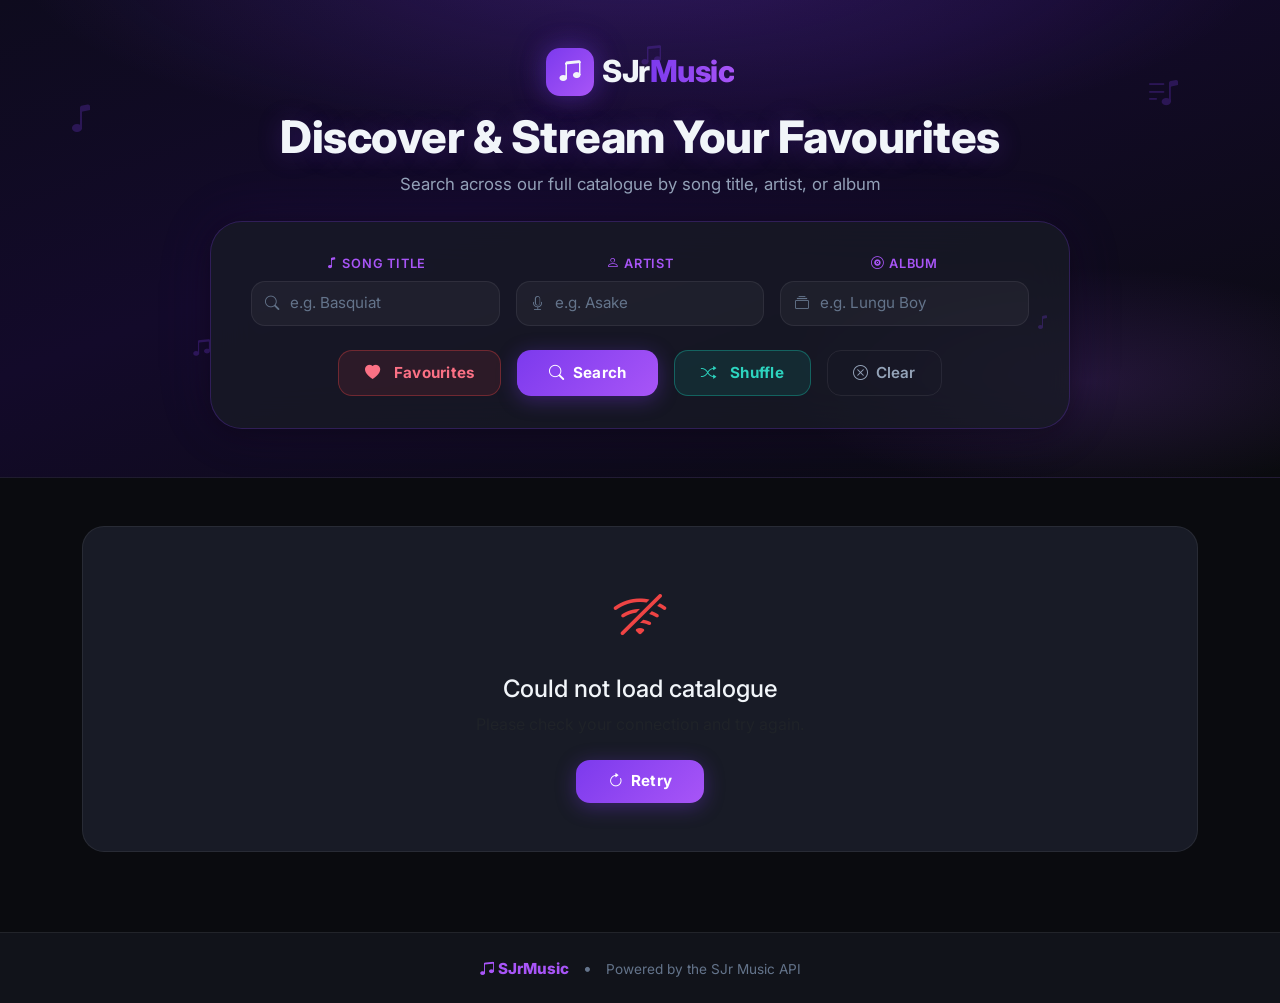
==== index.html @ d068c07f "added song shuffle feature" ====
<!DOCTYPE html>
<html lang="en">

<head>
  <meta charset="UTF-8" />
  <meta name="viewport" content="width=device-width, initial-scale=1.0" />
  <title>SJr Music – Discover &amp; Stream</title>
  <meta name="description"
    content="Search and stream thousands of songs by title, artist or album. Powered by the SJr Music API." />

  <!-- Google Fonts -->
  <link rel="preconnect" href="https://fonts.googleapis.com" />
  <link rel="preconnect" href="https://fonts.gstatic.com" crossorigin />
  <link href="https://fonts.googleapis.com/css2?family=Inter:wght@300;400;500;600;700;800;900&display=swap"
    rel="stylesheet" />

  <!-- Bootstrap 5 -->
  <link href="https://cdn.jsdelivr.net/npm/bootstrap@5.3.3/dist/css/bootstrap.min.css" rel="stylesheet" />

  <!-- Bootstrap Icons -->
  <link href="https://cdn.jsdelivr.net/npm/bootstrap-icons@1.11.3/font/bootstrap-icons.min.css" rel="stylesheet" />

  <!-- Custom CSS -->
  <link rel="stylesheet" href="style.css" />
</head>

<body>

  <!-- ───────────── HERO / HEADER ───────────── -->
  <header class="site-header">
    <div class="header-bg-blur"></div>
    <div class="container position-relative">
      <div class="text-center py-5">
        <div class="logo-wrap mb-3">
          <span class="logo-icon"><i class="bi bi-music-note-beamed"></i></span>
          <span class="logo-text">SJr<span class="logo-accent">Music</span></span>
        </div>
        <h1 class="hero-title">Discover &amp; Stream Your Favourites</h1>
        <p class="hero-sub">Search across our full catalogue by song title, artist, or album</p>

        <!-- Search Bar -->
        <div class="search-card mx-auto mt-4" id="search-section">
          <div class="row g-3 align-items-end">
            <div class="col-12 col-md-4">
              <label for="searchTitle" class="search-label">
                <i class="bi bi-music-note me-1"></i>Song Title
              </label>
              <div class="input-wrap">
                <i class="bi bi-search input-icon"></i>
                <input type="text" id="searchTitle" class="form-control search-input" placeholder="e.g. Basquiat"
                  autocomplete="off" />
              </div>
            </div>
            <div class="col-12 col-md-4">
              <label for="searchArtist" class="search-label">
                <i class="bi bi-person me-1"></i>Artist
              </label>
              <div class="input-wrap">
                <i class="bi bi-mic input-icon"></i>
                <input type="text" id="searchArtist" class="form-control search-input" placeholder="e.g. Asake"
                  autocomplete="off" />
              </div>
            </div>
            <div class="col-12 col-md-4">
              <label for="searchAlbum" class="search-label">
                <i class="bi bi-vinyl me-1"></i>Album
              </label>
              <div class="input-wrap">
                <i class="bi bi-collection input-icon"></i>
                <input type="text" id="searchAlbum" class="form-control search-input" placeholder="e.g. Lungu Boy"
                  autocomplete="off" />
              </div>
            </div>
          </div>

          <div class="d-flex gap-3 mt-4 justify-content-center flex-wrap">
            <button id="favouritesBtn" class="btn btn-favourites">
              <i class="bi bi-heart-fill me-2"></i>Favourites
              <span id="favCount" class="fav-count-badge d-none">0</span>
            </button>
            <button id="searchBtn" class="btn btn-search">
              <i class="bi bi-search me-2"></i>Search
            </button>
            <button id="shuffleBtn" class="btn btn-shuffle">
              <i class="bi bi-shuffle me-2"></i>Shuffle
            </button>
            <button id="clearBtn" class="btn btn-clear">
              <i class="bi bi-x-circle me-2"></i>Clear
            </button>
          </div>
        </div>
      </div>
    </div>

    <!-- Animated floating notes -->
    <div class="floating-notes" aria-hidden="true">
      <span class="note n1"><i class="bi bi-music-note"></i></span>
      <span class="note n2"><i class="bi bi-music-note-beamed"></i></span>
      <span class="note n3"><i class="bi bi-music-note-list"></i></span>
      <span class="note n4"><i class="bi bi-music-note"></i></span>
      <span class="note n5"><i class="bi bi-music-note-beamed"></i></span>
    </div>
  </header>

  <!-- ───────────── MAIN CONTENT ───────────── -->
  <main class="container py-5">

    <!-- Status bar -->
    <div id="statusBar" class="status-bar d-none mb-4">
      <span id="statusText"></span>
      <span id="resultCount" class="badge-count ms-2"></span>
    </div>

    <!-- Loading spinner -->
    <div id="loadingState" class="text-center py-5 d-none">
      <div class="spinner-ring">
        <div></div>
        <div></div>
        <div></div>
        <div></div>
      </div>
      <p class="mt-3 loading-text">Fetching music catalogue…</p>
    </div>

    <!-- Error state -->
    <div id="errorState" class="error-card text-center py-5 d-none">
      <i class="bi bi-wifi-off error-icon"></i>
      <h4 class="mt-3">Could not load catalogue</h4>
      <p class="text-muted">Please check your connection and try again.</p>
      <button id="retryBtn" class="btn btn-search mt-2">
        <i class="bi bi-arrow-clockwise me-2"></i>Retry
      </button>
    </div>

    <!-- ───────────── RECENTLY RELEASED SECTION ───────────── -->
    <section id="recentSection" class="recent-section d-none mb-5">

      <!-- Always-visible header (click anywhere to toggle) -->
      <div class="recent-section-header" id="recentToggleBtn" role="button" tabindex="0" aria-expanded="true"
        aria-controls="recentBody" title="Toggle Recently Released">

        <div class="recent-title-group">
          <span class="recent-badge"><i class="bi bi-lightning-charge-fill"></i></span>
          <div>
            <h2 class="recent-heading">Recently Released</h2>
            <p class="recent-sub">The latest 20 additions to the catalogue</p>
          </div>
        </div>

        <!-- Right side: collapsed teaser + filter + chevron -->
        <div class="recent-header-right">
          <!-- Teaser shown only when collapsed -->
          <span id="recentTeaser" class="recent-teaser d-none" aria-hidden="true"></span>

          <!-- Filter input (hidden when collapsed) -->
          <div class="recent-filter-wrap" id="recentFilterWrap">
            <i class="bi bi-search recent-filter-icon"></i>
            <input type="text" id="recentFilterInput" class="recent-filter-input"
              placeholder="Filter by title, artist, album…" autocomplete="off" aria-label="Filter recent songs" />
            <button id="recentFilterClear" class="recent-filter-clear d-none" title="Clear filter"
              aria-label="Clear recent filter">
              <i class="bi bi-x"></i>
            </button>
          </div>

          <!-- Chevron toggle -->
          <button class="recent-chevron" aria-hidden="true" tabindex="-1">
            <i class="bi bi-chevron-up" id="recentChevronIcon"></i>
          </button>
        </div>
      </div>

      <!-- Collapsible body -->
      <div id="recentBody" class="recent-body">
        <!-- Result count badge -->
        <div id="recentCountBar" class="recent-count-bar"></div>

        <!-- Empty recent filter state -->
        <div id="recentEmptyState" class="recent-empty d-none">
          <i class="bi bi-search"></i>
          <span>No recent songs match your filter.</span>
        </div>

        <!-- Recent songs grid -->
        <div id="recentGrid" class="results-grid"></div>
      </div>

    </section>

    <!-- Empty state (for main search) -->
    <div id="emptyState" class="empty-card text-center py-5 d-none">
      <i class="bi bi-vinyl empty-icon"></i>
      <h4 class="mt-3">No songs found</h4>
      <p class="text-muted">Try different keywords or clear the filters.</p>
    </div>

    <!-- Active tag filter bar (shown when category/genre/released chips are active) -->
    <div id="activeTagBar" class="active-tag-bar d-none mb-3"></div>

    <!-- Results grid (cards) -->
    <div id="resultsWrapper" class="d-none">
      <div id="resultsGrid" class="results-grid"></div>
    </div>

  </main>

  <!-- ───────────── FOOTER ───────────── -->
  <footer class="site-footer-bar">
    <div class="container text-center">
      <span class="footer-logo"><i class="bi bi-music-note-beamed me-1"></i>SJrMusic</span>
      <span class="footer-sep">•</span>
      <span class="footer-text">Powered by the SJr Music API</span>
    </div>
  </footer>

  <!-- Bootstrap JS -->
  <script src="https://cdn.jsdelivr.net/npm/bootstrap@5.3.3/dist/js/bootstrap.bundle.min.js"></script>

  <!-- App Script -->
  <script src="app.js"></script>
</body>

</html>
---- style.css ----
/* =====================================================
   SJr Music – style.css
   Dark premium music player aesthetic
   ===================================================== */

/* ── Google Font already loaded via <link> ── */
*,
*::before,
*::after {
  box-sizing: border-box;
}

:root {
  --bg-base: #0a0b0f;
  --bg-surface: #11131a;
  --bg-card: #181b26;
  --bg-card-h: #1e2235;
  --accent: #7c3aed;
  --accent-2: #a855f7;
  --accent-glow: rgba(124, 58, 237, .35);
  --gold: #f59e0b;
  --text-1: #f1f5f9;
  --text-2: #94a3b8;
  --text-3: #64748b;
  --border: rgba(255, 255, 255, .07);
  --border-focus: rgba(124, 58, 237, .6);
  --radius-sm: 8px;
  --radius-md: 14px;
  --radius-lg: 22px;
  --radius-xl: 32px;
  --font: 'Inter', system-ui, sans-serif;
  --shadow-glow: 0 0 40px rgba(124, 58, 237, .18);
  --shadow-card: 0 4px 32px rgba(0, 0, 0, .45);
  --transition: all .25s cubic-bezier(.4, 0, .2, 1);
}

/* ── Base ─────────────────────────────────── */
html {
  scroll-behavior: smooth;
  overflow-x: hidden;
}

body {
  font-family: var(--font);
  background: var(--bg-base);
  color: var(--text-1);
  min-height: 100vh;
  overflow-x: hidden;
}

/* ── HEADER ───────────────────────────────── */
.site-header {
  position: relative;
  background: linear-gradient(160deg, #0e0b1e 0%, #130a2a 40%, #0a0b0f 100%);
  overflow: hidden;
  border-bottom: 1px solid var(--border);
}

.header-bg-blur {
  position: absolute;
  inset: 0;
  background:
    radial-gradient(ellipse 70% 60% at 50% -10%, rgba(124, 58, 237, .28) 0%, transparent 70%),
    radial-gradient(ellipse 40% 40% at 85% 80%, rgba(168, 85, 247, .15) 0%, transparent 60%);
  pointer-events: none;
}

/* ── Logo ───────────────────────────────── */
.logo-wrap {
  display: inline-flex;
  align-items: center;
  gap: .5rem;
}

.logo-icon {
  width: 48px;
  height: 48px;
  background: linear-gradient(135deg, var(--accent), var(--accent-2));
  border-radius: var(--radius-md);
  display: inline-flex;
  align-items: center;
  justify-content: center;
  font-size: 1.5rem;
  box-shadow: 0 0 24px var(--accent-glow), var(--shadow-glow);
}

.logo-text {
  font-size: 1.9rem;
  font-weight: 800;
  letter-spacing: -.5px;
  color: var(--text-1);
}

.logo-accent {
  background: linear-gradient(90deg, var(--accent), var(--accent-2));
  -webkit-background-clip: text;
  -webkit-text-fill-color: transparent;
  background-clip: text;
}

/* ── Hero text ────────────────────────── */
.hero-title {
  font-size: clamp(1.6rem, 4vw, 2.8rem);
  font-weight: 800;
  letter-spacing: -.5px;
  line-height: 1.15;
  color: var(--text-1);
  text-shadow: 0 2px 24px rgba(124, 58, 237, .25);
}

.hero-sub {
  color: var(--text-2);
  font-size: 1.05rem;
  margin-top: .5rem;
  font-weight: 400;
}

/* ── Search Card ──────────────────────── */
.search-card {
  background: rgba(24, 27, 38, .75);
  border: 1px solid rgba(124, 58, 237, .25);
  border-radius: var(--radius-xl);
  padding: 2rem 2.5rem;
  max-width: 860px;
  backdrop-filter: blur(20px);
  box-shadow: var(--shadow-card), 0 0 60px rgba(124, 58, 237, .1);
}

.search-label {
  display: block;
  font-size: .8rem;
  font-weight: 600;
  color: var(--accent-2);
  letter-spacing: .06em;
  text-transform: uppercase;
  margin-bottom: .5rem;
}

.input-wrap {
  position: relative;
}

.input-icon {
  position: absolute;
  left: .9rem;
  top: 50%;
  transform: translateY(-50%);
  color: var(--text-3);
  font-size: .9rem;
  pointer-events: none;
  transition: var(--transition);
}

.search-input {
  background: rgba(255, 255, 255, .04);
  border: 1px solid var(--border);
  border-radius: var(--radius-md);
  color: var(--text-1);
  padding: .65rem 1rem .65rem 2.4rem;
  font-family: var(--font);
  font-size: .95rem;
  transition: var(--transition);
  width: 100%;
}

.search-input::placeholder {
  color: var(--text-3);
}

.search-input:focus {
  outline: none;
  border-color: var(--border-focus);
  background: rgba(124, 58, 237, .06);
  box-shadow: 0 0 0 3px rgba(124, 58, 237, .15);
  color: var(--text-1);
}

.search-input:focus+.input-icon,
.input-wrap:focus-within .input-icon {
  color: var(--accent-2);
}

/* ── Buttons ─────────────────────────── */
.btn-search {
  background: linear-gradient(135deg, var(--accent) 0%, var(--accent-2) 100%);
  color: #fff;
  border: none;
  border-radius: var(--radius-md);
  padding: .65rem 2rem;
  font-weight: 700;
  font-family: var(--font);
  font-size: .95rem;
  letter-spacing: .02em;
  transition: var(--transition);
  box-shadow: 0 4px 20px var(--accent-glow);
}

.btn-search:hover,
.btn-search:focus {
  filter: brightness(1.15);
  transform: translateY(-1px);
  box-shadow: 0 8px 28px var(--accent-glow);
  color: #fff;
}

.btn-search:active {
  transform: translateY(0);
}

.btn-clear {
  background: transparent;
  color: var(--text-2);
  border: 1px solid var(--border);
  border-radius: var(--radius-md);
  padding: .65rem 1.6rem;
  font-weight: 600;
  font-family: var(--font);
  font-size: .95rem;
  transition: var(--transition);
}

.btn-clear:hover {
  background: rgba(255, 255, 255, .06);
  border-color: rgba(255, 255, 255, .2);
  color: var(--text-1);
  transform: translateY(-1px);
}

/* ── Shuffle button ──────────────────── */
.btn-shuffle {
  background: rgba(20, 184, 166, .12);
  color: #2dd4bf;
  border: 1px solid rgba(20, 184, 166, .4);
  border-radius: var(--radius-md);
  padding: .65rem 1.6rem;
  font-weight: 700;
  font-family: var(--font);
  font-size: .95rem;
  letter-spacing: .02em;
  transition: var(--transition);
  display: inline-flex;
  align-items: center;
  gap: .35rem;
  cursor: pointer;
}

.btn-shuffle:hover {
  background: linear-gradient(135deg, #14b8a6, #2dd4bf);
  color: #fff;
  border-color: transparent;
  box-shadow: 0 6px 20px rgba(20, 184, 166, .4);
  transform: translateY(-1px);
}

.btn-shuffle:active {
  transform: translateY(0);
}

/* Spin the shuffle icon when active / loading */
.btn-shuffle.shuffling .bi-shuffle {
  animation: shuffleSpin .5s cubic-bezier(.4, 0, .2, 1);
}

@keyframes shuffleSpin {
  0%   { transform: rotate(0deg)   scale(1);    }
  40%  { transform: rotate(180deg) scale(1.25); }
  100% { transform: rotate(360deg) scale(1);    }
}

/* ── Floating notes decoration ───────── */
.floating-notes {
  position: absolute;
  inset: 0;
  pointer-events: none;
  overflow: hidden;
}

.note {
  position: absolute;
  font-size: 1.5rem;
  color: rgba(124, 58, 237, .25);
  animation: floatNote 8s ease-in-out infinite;
}

.n1 {
  left: 5%;
  top: 20%;
  animation-delay: 0s;
  font-size: 2rem;
}

.n2 {
  left: 15%;
  top: 70%;
  animation-delay: 1.5s;
  font-size: 1.2rem;
}

.n3 {
  right: 8%;
  top: 15%;
  animation-delay: 3s;
  font-size: 1.8rem;
}

.n4 {
  right: 18%;
  top: 65%;
  animation-delay: 4.5s;
  font-size: 1rem;
}

.n5 {
  left: 50%;
  top: 8%;
  animation-delay: 2s;
  font-size: 1.4rem;
}

@keyframes floatNote {

  0%,
  100% {
    transform: translateY(0) rotate(0deg);
    opacity: .25;
  }

  50% {
    transform: translateY(-20px) rotate(12deg);
    opacity: .6;
  }
}

/* ── Status Bar ──────────────────────── */
.status-bar {
  display: flex;
  align-items: center;
  padding: .75rem 1.2rem;
  background: rgba(124, 58, 237, .08);
  border: 1px solid rgba(124, 58, 237, .2);
  border-radius: var(--radius-md);
  font-size: .88rem;
  color: var(--text-2);
  font-weight: 500;
}

.badge-count {
  background: linear-gradient(135deg, var(--accent), var(--accent-2));
  color: #fff;
  font-size: .75rem;
  font-weight: 700;
  padding: .25em .7em;
  border-radius: 999px;
}

/* ── Loading Spinner ─────────────────── */
.spinner-ring {
  display: inline-block;
  position: relative;
  width: 60px;
  height: 60px;
}

.spinner-ring div {
  box-sizing: border-box;
  display: block;
  position: absolute;
  width: 48px;
  height: 48px;
  margin: 6px;
  border: 4px solid transparent;
  border-radius: 50%;
  animation: ring-spin 1.2s cubic-bezier(.5, 0, .5, 1) infinite;
}

.spinner-ring div:nth-child(1) {
  border-top-color: var(--accent);
  animation-delay: -.45s;
}

.spinner-ring div:nth-child(2) {
  border-top-color: var(--accent-2);
  animation-delay: -.3s;
}

.spinner-ring div:nth-child(3) {
  border-top-color: rgba(168, 85, 247, .5);
  animation-delay: -.15s;
}

.spinner-ring div:nth-child(4) {
  border-top-color: rgba(124, 58, 237, .3);
}

@keyframes ring-spin {
  0% {
    transform: rotate(0);
  }

  100% {
    transform: rotate(360deg);
  }
}

.loading-text {
  color: var(--text-2);
  font-weight: 500;
}

/* ── Error / Empty states ────────────── */
.error-card,
.empty-card {
  background: var(--bg-card);
  border: 1px solid var(--border);
  border-radius: var(--radius-lg);
  padding: 3rem;
}

.error-icon {
  font-size: 3.5rem;
  color: #ef4444;
}

.empty-icon {
  font-size: 3.5rem;
  color: var(--text-3);
}

/* ═══════════════════════════════════════════════
   RESULTS — CARD GRID
   ═══════════════════════════════════════════════ */

@keyframes fadeSlideIn {
  from {
    opacity: 0;
    transform: translateY(16px);
  }

  to {
    opacity: 1;
    transform: translateY(0);
  }
}

/* ── Grid wrapper ─────────────────────────────── */
.results-grid {
  display: grid;
  grid-template-columns: repeat(auto-fill, minmax(270px, 1fr));
  gap: 1.6rem;
}

/* ── Individual song card ─────────────────────── */
.song-card {
  background: var(--bg-card);
  border: 1px solid var(--border);
  border-radius: var(--radius-lg);
  overflow: hidden;
  display: flex;
  flex-direction: column;
  position: relative;
  transition: var(--transition);
  animation: fadeSlideIn .45s ease both;
  box-shadow: var(--shadow-card);
}

.song-card:hover {
  border-color: rgba(124, 58, 237, .45);
  transform: translateY(-6px);
  box-shadow: 0 16px 48px rgba(0, 0, 0, .55), 0 0 28px var(--accent-glow);
}

/* ── Now-playing highlight ────────────────────────── */
.song-card.now-playing {
  border-color: var(--accent);
  box-shadow:
    0 0 0 2px var(--accent),
    0 16px 48px rgba(0, 0, 0, .55),
    0 0 36px var(--accent-glow);
  animation: fadeSlideIn .45s ease both, nowPlayingPulse 3s ease-in-out infinite;
}

@keyframes nowPlayingPulse {
  0%, 100% { box-shadow: 0 0 0 2px var(--accent), 0 16px 48px rgba(0,0,0,.55), 0 0 28px var(--accent-glow); }
  50%       { box-shadow: 0 0 0 2px var(--accent), 0 16px 48px rgba(0,0,0,.55), 0 0 52px rgba(124,58,237,.55); }
}

/* Animated equaliser badge that replaces the track number */
.now-playing-badge {
  display: inline-flex;
  align-items: flex-end;
  gap: 2px;
  height: 14px;
}

.eq-bar {
  display: inline-block;
  width: 3px;
  border-radius: 2px;
  background: var(--accent-2);
  animation: eqBounce 0.8s ease-in-out infinite alternate;
}

.eq-bar:nth-child(1) { height: 60%; animation-delay: 0s;    }
.eq-bar:nth-child(2) { height: 100%; animation-delay: 0.15s; }
.eq-bar:nth-child(3) { height: 40%; animation-delay: 0.3s;  }

@keyframes eqBounce {
  from { transform: scaleY(0.3); opacity: .7; }
  to   { transform: scaleY(1);   opacity: 1;  }
}

/* ── Track number badge ───────────────────────── */
.card-num {
  position: absolute;
  top: .7rem;
  right: .75rem;
  z-index: 2;
  background: rgba(0, 0, 0, .6);
  color: var(--accent-2);
  font-size: .7rem;
  font-weight: 800;
  letter-spacing: .04em;
  padding: .2em .65em;
  border-radius: 999px;
  border: 1px solid rgba(124, 58, 237, .35);
  backdrop-filter: blur(6px);
}

/* ── Art area ─────────────────────────────────── */
.card-art-wrap {
  width: 100%;
  aspect-ratio: 1 / 1;
  background: linear-gradient(135deg, #1a0933 0%, #0a0b0f 100%);
  overflow: hidden;
  flex-shrink: 0;
}

.card-art {
  width: 100%;
  height: 100%;
  object-fit: cover;
  display: block;
  transition: transform .45s ease;
}

.song-card:hover .card-art {
  transform: scale(1.06);
}

.card-art-fallback {
  width: 100%;
  height: 100%;
  display: flex;
  align-items: center;
  justify-content: center;
  font-size: 4rem;
  color: rgba(168, 85, 247, .4);
  background: linear-gradient(135deg, #130a2a, #0a0b0f);
}

/* ── Card body ────────────────────────────────── */
.card-body {
  padding: 1.1rem 1.15rem 1.25rem;
  display: flex;
  flex-direction: column;
  flex: 1;
}

/* ── Heading: "Download Artist – Title" ────────── */
.card-heading {
  font-size: .92rem;
  font-weight: 800;
  color: var(--text-1);
  line-height: 1.35;
  margin: 0 0 .9rem;
  display: flex;
  align-items: flex-start;
  gap: .4rem;
}

.card-heading-icon {
  color: var(--accent-2);
  flex-shrink: 0;
  margin-top: .12em;
  font-size: .85rem;
}

/* ── Detail list ──────────────────────────────── */
.detail-list {
  list-style: none;
  padding: 0;
  margin: 0 0 1rem;
  border-top: 1px solid var(--border);
}

.detail-row {
  display: flex;
  align-items: baseline;
  gap: .6rem;
  padding: .42rem 0;
  border-bottom: 1px solid rgba(255, 255, 255, .04);
  font-size: .84rem;
}

.detail-label {
  flex: 0 0 72px;
  font-size: .72rem;
  font-weight: 700;
  letter-spacing: .05em;
  text-transform: uppercase;
  color: var(--text-3);
}

.detail-value {
  color: var(--text-2);
  flex: 1;
  line-height: 1.4;
}

.detail-value.detail-artist {
  color: var(--accent-2);
  font-weight: 700;
}

.detail-value.detail-category {
  color: var(--gold);
  font-weight: 600;
}

/* ── Tag chips (clickable filter triggers inside cards) ─── */
.tag-chips-wrap {
  display: flex;
  flex-wrap: wrap;
  gap: .35rem;
  align-items: center;
}

.tag-chip {
  display: inline-flex;
  align-items: center;
  gap: .25rem;
  padding: .22em .7em;
  border-radius: 999px;
  font-size: .75rem;
  font-weight: 600;
  font-family: var(--font);
  cursor: pointer;
  border: 1px solid transparent;
  transition: var(--transition);
  line-height: 1.4;
  white-space: nowrap;
  background: rgba(255, 255, 255, .06);
  color: var(--text-2);
  border-color: rgba(255, 255, 255, .1);
}

.tag-chip:hover,
.tag-chip:focus-visible {
  transform: translateY(-1px);
  outline: none;
}

/* Featuring artist chips — purple accent */
.tag-chip--artist {
  background: rgba(124, 58, 237, .15);
  color: var(--accent-2);
  border-color: rgba(124, 58, 237, .4);
}
.tag-chip--artist:hover {
  background: linear-gradient(135deg, var(--accent), var(--accent-2));
  color: #fff;
  border-color: transparent;
  box-shadow: 0 3px 12px var(--accent-glow);
}

/* Category chips — gold */
.tag-chip--category {
  background: rgba(245, 158, 11, .12);
  color: var(--gold);
  border-color: rgba(245, 158, 11, .35);
}
.tag-chip--category:hover {
  background: var(--gold);
  color: #0a0b0f;
  border-color: transparent;
  box-shadow: 0 3px 12px rgba(245, 158, 11, .35);
}

/* Genre chips — teal/cyan */
.tag-chip--genre {
  background: rgba(20, 184, 166, .12);
  color: #2dd4bf;
  border-color: rgba(20, 184, 166, .35);
}
.tag-chip--genre:hover {
  background: #14b8a6;
  color: #fff;
  border-color: transparent;
  box-shadow: 0 3px 12px rgba(20, 184, 166, .35);
}

/* Album chips — rose */
.tag-chip--album {
  background: rgba(244, 63, 94, .1);
  color: #fb7185;
  border-color: rgba(244, 63, 94, .3);
}
.tag-chip--album:hover {
  background: #f43f5e;
  color: #fff;
  border-color: transparent;
  box-shadow: 0 3px 12px rgba(244, 63, 94, .3);
}

/* Released chips — slate blue */
.tag-chip--released {
  background: rgba(99, 102, 241, .12);
  color: #818cf8;
  border-color: rgba(99, 102, 241, .3);
}
.tag-chip--released:hover {
  background: #6366f1;
  color: #fff;
  border-color: transparent;
  box-shadow: 0 3px 12px rgba(99, 102, 241, .3);
}

/* ── Active tag bar (dismissible pills above results grid) ── */
.active-tag-bar {
  display: flex;
  flex-wrap: wrap;
  align-items: center;
  gap: .5rem;
  padding: .6rem 1rem;
  background: rgba(124, 58, 237, .07);
  border: 1px solid rgba(124, 58, 237, .2);
  border-radius: var(--radius-md);
  font-size: .82rem;
}

.active-tag {
  display: inline-flex;
  align-items: center;
  gap: .3rem;
  padding: .3em .75em .3em .65em;
  border-radius: 999px;
  background: rgba(124, 58, 237, .18);
  border: 1px solid rgba(124, 58, 237, .4);
  color: var(--accent-2);
  font-size: .78rem;
  font-weight: 500;
}

.active-tag strong {
  font-weight: 700;
  color: var(--text-1);
}

.active-tag-dismiss {
  display: inline-flex;
  align-items: center;
  justify-content: center;
  width: 18px;
  height: 18px;
  border: none;
  background: rgba(255, 255, 255, .1);
  color: var(--text-2);
  border-radius: 50%;
  cursor: pointer;
  font-size: .8rem;
  padding: 0;
  line-height: 1;
  transition: var(--transition);
  margin-left: .15rem;
}

.active-tag-dismiss:hover {
  background: #ef4444;
  color: #fff;
}

/* ── Audio player ─────────────────────────────── */
.card-player {
  margin-bottom: .85rem;
}

audio.card-audio {
  width: 100%;
  height: 36px;
  display: block;
  accent-color: var(--accent);
  border-radius: var(--radius-sm);
  outline: none;
}

.no-preview {
  font-size: .78rem;
  color: var(--text-3);
  margin: 0 0 .85rem;
}

/* ── Download button ──────────────────────────── */
.btn-download {
  display: flex;
  align-items: center;
  justify-content: center;
  gap: .4rem;
  width: 100%;
  background: rgba(124, 58, 237, .1);
  color: var(--accent-2);
  border: 1px solid rgba(124, 58, 237, .35);
  border-radius: var(--radius-md);
  padding: .65rem 1rem;
  font-size: .82rem;
  font-weight: 700;
  font-family: var(--font);
  letter-spacing: .02em;
  transition: var(--transition);
  cursor: pointer;
  margin-top: auto;
  white-space: nowrap;
  overflow: hidden;
  text-overflow: ellipsis;
}

.btn-download:hover {
  background: linear-gradient(135deg, var(--accent), var(--accent-2));
  color: #fff;
  border-color: transparent;
  box-shadow: 0 6px 20px var(--accent-glow);
  transform: translateY(-1px);
}

.btn-download:active {
  transform: none;
}

.btn-download:disabled {
  opacity: .6;
  cursor: not-allowed;
  pointer-events: none;
}

/* ═══════════════════════════════════════════════
   RECENTLY RELEASED SECTION
   ═══════════════════════════════════════════════ */

/* ── Section wrapper ─────────────────────────── */
.recent-section {
  background: linear-gradient(180deg, rgba(124,58,237,.06) 0%, transparent 100%);
  border: 1px solid rgba(124, 58, 237, .18);
  border-radius: var(--radius-xl);
  padding: 2rem 1.75rem 2rem;
  position: relative;
  /* NOTE: overflow must NOT be hidden here so .recent-body can animate */
  transition: padding var(--transition), border-color var(--transition);
}

/* Collapsed state modifier */
.recent-section.recent-collapsed {
  padding-bottom: 1.25rem;
  border-color: rgba(124, 58, 237, .1);
}

/* ── Collapsible body ────────────────────────── */
.recent-body {
  overflow: hidden;
  height: auto;
  transition: height .38s cubic-bezier(.4, 0, .2, 1);
}

.recent-section::before {
  content: '';
  position: absolute;
  top: -40px;
  right: 0;
  width: 200px;
  height: 200px;
  background: radial-gradient(circle, rgba(168,85,247,.12) 0%, transparent 70%);
  pointer-events: none;
  overflow: hidden;
}

/* ── Section header row ──────────────────────── */
.recent-section-header {
  display: flex;
  align-items: center;
  justify-content: space-between;
  flex-wrap: wrap;
  gap: 1rem;
  margin-bottom: 1.25rem;
  cursor: pointer;
  user-select: none;
  border-radius: var(--radius-md);
  transition: background var(--transition);
}

.recent-section-header:hover {
  background: rgba(124, 58, 237, .05);
}

/* Right-side group: teaser + filter + chevron */
.recent-header-right {
  display: flex;
  align-items: center;
  gap: .75rem;
  flex-wrap: wrap;
  min-width: 0;
}

/* ── Chevron toggle button ────────────────────── */
.recent-chevron {
  width: 32px;
  height: 32px;
  flex-shrink: 0;
  border: 1px solid rgba(124, 58, 237, .3);
  background: rgba(124, 58, 237, .08);
  color: var(--accent-2);
  border-radius: 50%;
  display: inline-flex;
  align-items: center;
  justify-content: center;
  font-size: .85rem;
  cursor: pointer;
  transition: var(--transition);
}

.recent-section-header:hover .recent-chevron {
  background: rgba(124, 58, 237, .2);
  border-color: var(--accent);
}

.recent-chevron i {
  transition: transform .35s cubic-bezier(.4, 0, .2, 1);
}

.recent-collapsed .recent-chevron i {
  transform: rotate(0deg);
}

/* ── Teaser pill (shown while collapsed) ─────── */
.recent-teaser {
  font-size: .78rem;
  font-weight: 600;
  color: var(--accent-2);
  background: rgba(124, 58, 237, .12);
  border: 1px solid rgba(124, 58, 237, .28);
  border-radius: 999px;
  padding: .25em .85em;
  white-space: nowrap;
  letter-spacing: .01em;
}

/* Collapsed: hide the margin below the header */
.recent-collapsed .recent-section-header {
  margin-bottom: 0;
}

.recent-title-group {
  display: flex;
  align-items: center;
  gap: .85rem;
}

.recent-badge {
  width: 44px;
  height: 44px;
  flex-shrink: 0;
  background: linear-gradient(135deg, #f59e0b, #ef4444);
  border-radius: var(--radius-md);
  display: inline-flex;
  align-items: center;
  justify-content: center;
  font-size: 1.3rem;
  color: #fff;
  box-shadow: 0 0 20px rgba(245,158,11,.35);
}

.recent-heading {
  font-size: 1.25rem;
  font-weight: 800;
  color: var(--text-1);
  margin: 0;
  letter-spacing: -.3px;
}

.recent-sub {
  font-size: .8rem;
  color: var(--text-3);
  margin: .15rem 0 0;
}

/* ── Filter input ────────────────────────────── */
.recent-filter-wrap {
  position: relative;
  display: flex;
  align-items: center;
  flex: 1 1 200px;
  min-width: 0;
  max-width: 340px;
}

.recent-filter-icon {
  position: absolute;
  left: .85rem;
  color: var(--text-3);
  font-size: .9rem;
  pointer-events: none;
  transition: var(--transition);
}

.recent-filter-input {
  width: 100%;
  background: rgba(255,255,255,.05);
  border: 1px solid rgba(124,58,237,.25);
  border-radius: 999px;
  color: var(--text-1);
  padding: .55rem 2.4rem .55rem 2.2rem;
  font-family: var(--font);
  font-size: .88rem;
  transition: var(--transition);
}

.recent-filter-input::placeholder {
  color: var(--text-3);
}

.recent-filter-input:focus {
  outline: none;
  border-color: var(--border-focus);
  background: rgba(124,58,237,.07);
  box-shadow: 0 0 0 3px rgba(124,58,237,.15);
}

.recent-filter-input:focus ~ .recent-filter-icon,
.recent-filter-wrap:focus-within .recent-filter-icon {
  color: var(--accent-2);
}

.recent-filter-clear {
  position: absolute;
  right: .6rem;
  width: 22px;
  height: 22px;
  border: none;
  background: rgba(255,255,255,.12);
  color: var(--text-2);
  border-radius: 50%;
  cursor: pointer;
  font-size: .85rem;
  display: inline-flex;
  align-items: center;
  justify-content: center;
  padding: 0;
  line-height: 1;
  transition: var(--transition);
}

.recent-filter-clear:hover {
  background: #ef4444;
  color: #fff;
}

/* ── Count / info bar ────────────────────────── */
.recent-count-bar {
  font-size: .82rem;
  color: var(--text-2);
  margin-bottom: 1rem;
  padding: .5rem .9rem;
  background: rgba(255,255,255,.03);
  border-radius: var(--radius-sm);
  border-left: 3px solid var(--accent);
  min-height: 36px;
  display: flex;
  align-items: center;
  gap: .35rem;
}

.recent-count-bar strong {
  color: var(--text-1);
  font-weight: 700;
}

.recent-count-bar em {
  font-style: normal;
  color: var(--accent-2);
}

/* ── Empty filter state ──────────────────────── */
.recent-empty {
  display: flex;
  align-items: center;
  justify-content: center;
  gap: .6rem;
  padding: 2.5rem;
  color: var(--text-3);
  font-size: .9rem;
  font-weight: 500;
  background: rgba(255,255,255,.02);
  border-radius: var(--radius-md);
  border: 1px dashed rgba(255,255,255,.08);
}

.recent-empty i {
  font-size: 1.3rem;
  opacity: .5;
}

/* ── NEW badge on recent cards ───────────────── */
.recent-new-badge {
  position: absolute;
  top: .7rem;
  left: .75rem;
  z-index: 3;
  background: linear-gradient(135deg, #f59e0b, #ef4444);
  color: #fff;
  font-size: .62rem;
  font-weight: 800;
  letter-spacing: .07em;
  padding: .22em .6em;
  border-radius: 999px;
  text-transform: uppercase;
  box-shadow: 0 2px 10px rgba(245,158,11,.45);
  display: inline-flex;
  align-items: center;
}

/* ── Footer ───────────────────────────────────── */
.site-footer-bar {
  background: var(--bg-surface);
  border-top: 1px solid var(--border);
  padding: 1.4rem 0;
  margin-top: 2rem;
}

.footer-logo {
  font-weight: 800;
  color: var(--accent-2);
  font-size: .95rem;
}

.footer-sep {
  margin: 0 .6rem;
  color: var(--text-3);
}

.footer-text {
  color: var(--text-3);
  font-size: .85rem;
}

/* ── Utilities ────────────────────────────────── */
.d-none {
  display: none !important;
}

/* ── Custom scrollbar ─────────────────────────── */
::-webkit-scrollbar {
  width: 8px;
  height: 6px;
}

::-webkit-scrollbar-track {
  background: var(--bg-base);
}

::-webkit-scrollbar-thumb {
  background: rgba(124, 58, 237, .4);
  border-radius: 999px;
}

::-webkit-scrollbar-thumb:hover {
  background: var(--accent);
}

/* ═══════════════════════════════════════════════
   RESPONSIVE SYSTEM
   Breakpoints:
     lg  >= 992px  — default
     md  <  992px  — tablets / small laptops
     sm  <  768px  — phones / portrait tablet
     xs  <  480px  — small phones
   ═══════════════════════════════════════════════ */

/* ── md: tablets / small laptops (< 992px) ─── */
@media (max-width: 991.98px) {
  .site-header .container {
    padding-top: .5rem;
    padding-bottom: .5rem;
  }

  .logo-text {
    font-size: 1.55rem;
  }

  .logo-icon {
    width: 40px;
    height: 40px;
    font-size: 1.2rem;
  }

  .hero-title {
    font-size: clamp(1.5rem, 3.5vw, 2.2rem);
  }

  .hero-sub {
    font-size: .95rem;
  }

  .search-card {
    padding: 1.6rem 1.8rem;
    max-width: 700px;
  }

  .results-grid {
    grid-template-columns: repeat(auto-fill, minmax(230px, 1fr));
    gap: 1.2rem;
  }
}

/* ── sm: phones / portrait tablet (< 768px) ─── */
@media (max-width: 767.98px) {
  .site-header .container {
    padding-top: 0;
  }

  .logo-icon {
    width: 36px;
    height: 36px;
    font-size: 1.1rem;
  }

  .logo-text {
    font-size: 1.35rem;
  }

  .hero-title {
    font-size: 1.45rem;
    letter-spacing: -.3px;
  }

  .hero-sub {
    font-size: .88rem;
  }

  .floating-notes {
    display: none;
  }

  .search-card {
    padding: 1.25rem 1rem;
    border-radius: var(--radius-lg);
    max-width: 100%;
    width: 100%;
  }

  .btn-clear {
    width: 100%;
    justify-content: center;
  }

  /* On small screens: Search is row 1 (full width), Shuffle drops to
     row 2 (full width), Clear to row 3, Favourites to row 4. */
  .btn-search {
    order: 1;
    width: 100%;
    justify-content: center;
  }
  .btn-shuffle {
    order: 2;
    width: 100%;
    justify-content: center;
  }
  .btn-clear      { order: 3; }
  .btn-favourites {
    order: 4;
    width: 100%;
    justify-content: center;
  }

  .status-bar {
    flex-direction: column;
    align-items: flex-start;
    gap: .4rem;
  }

  /* Two-column grid on tablets, single col on narrow phones handled below */
  .results-grid {
    grid-template-columns: repeat(2, 1fr);
    gap: 1rem;
  }

  .card-heading {
    font-size: .85rem;
  }

  /* Recent section responsive */
  .recent-section {
    padding: 1.25rem .9rem;
    overflow: hidden;
  }

  .recent-section-header {
    flex-direction: column;
    align-items: flex-start;
    gap: .75rem;
  }

  .recent-header-right {
    width: 100%;
  }

  .recent-filter-wrap {
    flex: 1 1 auto;
    width: 100%;
    max-width: 100%;
    min-width: 0;
  }

  .recent-filter-input {
    width: 100%;
  }

  .tag-chips-wrap {
    gap: .25rem;
  }

  .tag-chip {
    font-size: .7rem;
    padding: .18em .55em;
  }
}

/* ── xs: small phones (< 480px) ─── */
@media (max-width: 479.98px) {
  .logo-icon {
    display: none;
  }

  .logo-text {
    font-size: 1.2rem;
  }

  .hero-title {
    font-size: 1.25rem;
  }

  .hero-sub {
    font-size: .82rem;
  }

  .search-card {
    padding: 1rem .75rem;
    border-radius: var(--radius-md);
    margin-left: 0;
    margin-right: 0;
  }

  .search-label {
    font-size: .72rem;
  }

  .search-input {
    font-size: .88rem;
  }

  /* Single-column on very small screens */
  .results-grid {
    grid-template-columns: 1fr;
    gap: .85rem;
  }

  .song-card {
    border-radius: var(--radius-md);
  }

  /* Landscape crop for art on tiny phones — saves vertical space */
  .card-art-wrap {
    aspect-ratio: 16 / 9;
  }

  .recent-section {
    padding: 1rem .75rem;
  }

  .recent-heading {
    font-size: 1.05rem;
  }

  .recent-badge {
    width: 36px;
    height: 36px;
    font-size: 1.1rem;
  }

  .detail-label {
    flex: 0 0 60px;
    font-size: .67rem;
  }

  .detail-row {
    font-size: .78rem;
  }

  .card-body {
    padding: .9rem .9rem 1rem;
  }

  .active-tag-bar {
    padding: .5rem .75rem;
    gap: .35rem;
  }
}

/* ═══════════════════════════════════════════════
   FAVOURITES FEATURE
   ═══════════════════════════════════════════════ */

/* ── Heart icon on song cards ─────────────────── */
.btn-fav-heart {
  position: absolute;
  top: .65rem;
  left: .65rem;
  z-index: 4;
  width: 32px;
  height: 32px;
  border: none;
  border-radius: 50%;
  display: inline-flex;
  align-items: center;
  justify-content: center;
  font-size: 1rem;
  cursor: pointer;
  padding: 0;
  line-height: 1;
  /* Default: transparent/ghosted */
  background: rgba(0, 0, 0, .45);
  color: rgba(255, 255, 255, .35);
  border: 1px solid rgba(255, 255, 255, .1);
  backdrop-filter: blur(6px);
  transition: transform .2s cubic-bezier(.34, 1.56, .64, 1),
              background .25s ease,
              color .25s ease,
              box-shadow .25s ease;
}

.btn-fav-heart:hover {
  transform: scale(1.18);
  color: rgba(255, 255, 255, .75);
  background: rgba(0, 0, 0, .65);
}

/* Active (favourited) state — red heart */
.btn-fav-heart.is-fav {
  background: rgba(239, 68, 68, .18);
  color: #ef4444;
  border-color: rgba(239, 68, 68, .5);
  box-shadow: 0 0 14px rgba(239, 68, 68, .45);
}

.btn-fav-heart.is-fav:hover {
  background: rgba(239, 68, 68, .28);
  box-shadow: 0 0 22px rgba(239, 68, 68, .6);
}

/* Micro-pop animation when toggling on */
@keyframes heartPop {
  0%   { transform: scale(1); }
  40%  { transform: scale(1.45); }
  70%  { transform: scale(.88); }
  100% { transform: scale(1); }
}

.btn-fav-heart.heart-pop {
  animation: heartPop .35s cubic-bezier(.34, 1.56, .64, 1) forwards;
}

/* ── Favourites button (header bar) ──────────── */
.btn-favourites {
  position: relative;
  background: rgba(239, 68, 68, .1);
  color: #fb7185;
  border: 1px solid rgba(239, 68, 68, .35);
  border-radius: var(--radius-md);
  padding: .65rem 1.6rem;
  font-weight: 700;
  font-family: var(--font);
  font-size: .95rem;
  letter-spacing: .02em;
  transition: var(--transition);
  display: inline-flex;
  align-items: center;
  gap: .35rem;
  cursor: pointer;
}

.btn-favourites:hover {
  background: linear-gradient(135deg, #ef4444, #fb7185);
  color: #fff;
  border-color: transparent;
  box-shadow: 0 6px 20px rgba(239, 68, 68, .4);
  transform: translateY(-1px);
}

.btn-favourites:active {
  transform: translateY(0);
}

/* Bubble count badge on the button */
.fav-count-badge {
  display: inline-flex;
  align-items: center;
  justify-content: center;
  min-width: 20px;
  height: 20px;
  padding: 0 .4em;
  border-radius: 999px;
  background: #ef4444;
  color: #fff;
  font-size: .68rem;
  font-weight: 800;
  line-height: 1;
  margin-left: .25rem;
}

/* ── NEW-badge conflict resolution ─────────────── */
/* When a card has BOTH .recent-new-badge AND .btn-fav-heart,
   the NEW badge sits at top-left and the heart must shift right
   to avoid overlapping. We do this only inside the recentGrid. */
#recentGrid .song-card .btn-fav-heart {
  left: auto;
  right: 2.5rem; /* sits just left of the track number badge */
}
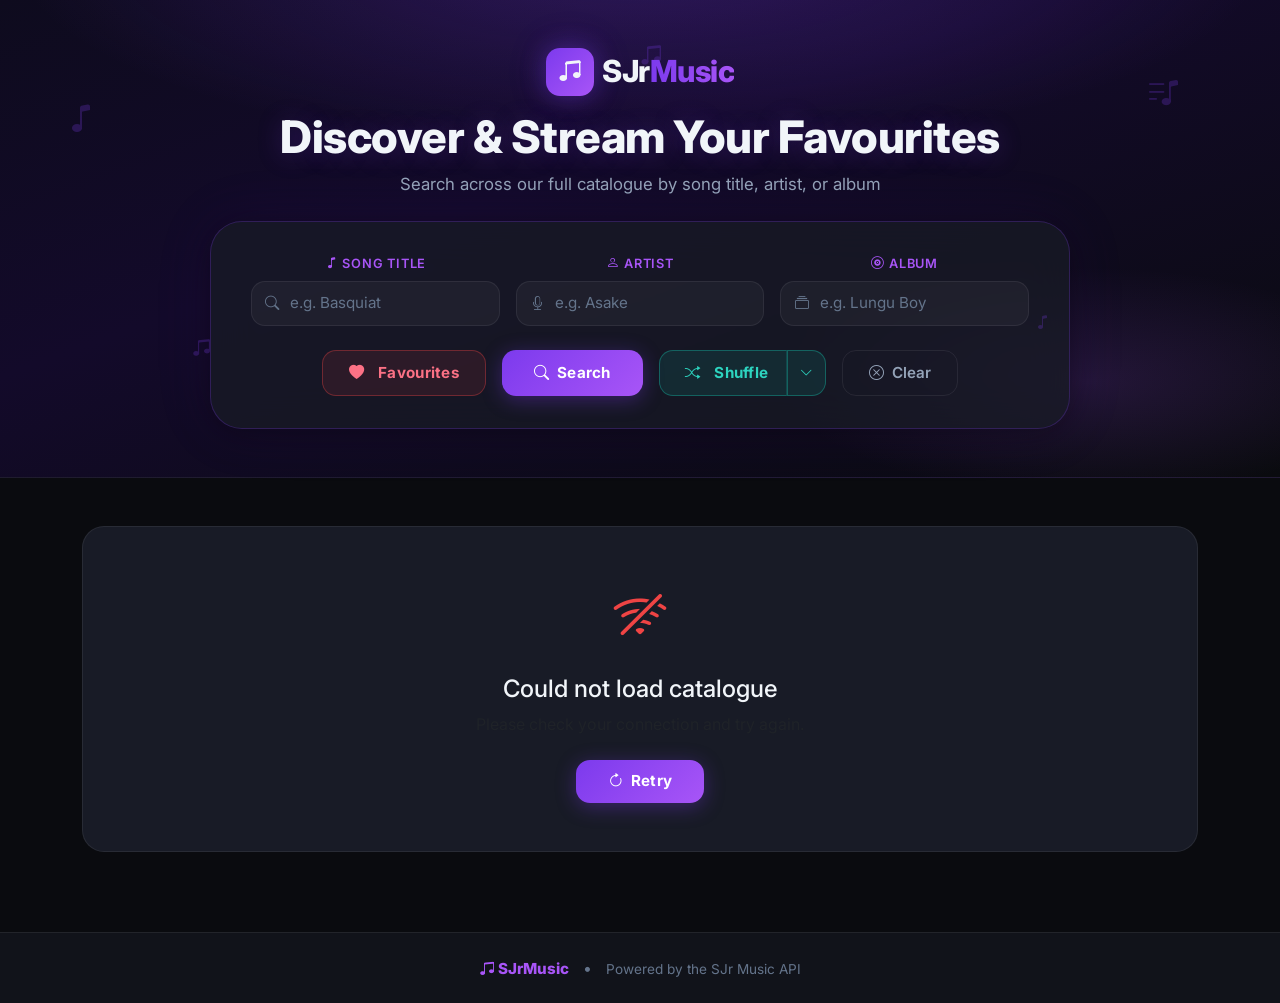
==== commit b06d4d6e: "added shuffle dropdown" ====
--- a/index.html
+++ b/index.html
@@ -81,9 +81,37 @@
             <button id="searchBtn" class="btn btn-search">
               <i class="bi bi-search me-2"></i>Search
             </button>
-            <button id="shuffleBtn" class="btn btn-shuffle">
-              <i class="bi bi-shuffle me-2"></i>Shuffle
-            </button>
+            <!-- Shuffle split-button -->
+            <div class="shuffle-split-wrap" id="shuffleSplitWrap">
+              <!-- Main action: immediate All-Music shuffle -->
+              <button id="shuffleBtn" class="btn btn-shuffle btn-shuffle-main" type="button"
+                aria-label="Shuffle all music">
+                <i class="bi bi-shuffle me-2"></i>Shuffle
+              </button>
+              <!-- Dropdown toggle -->
+              <button id="shuffleDropdownToggle" class="btn btn-shuffle btn-shuffle-arrow" type="button"
+                aria-haspopup="true" aria-expanded="false" aria-label="Choose shuffle category">
+                <i class="bi bi-chevron-down shuffle-chevron-icon"></i>
+              </button>
+              <!-- Dropdown menu -->
+              <div id="shuffleDropdown" class="shuffle-dropdown" role="menu" aria-label="Shuffle category">
+                <button class="shuffle-dropdown-item shuffle-item-active" data-shuffle-mode="all" role="menuitem">
+                  <span class="shuffle-check-icon"><i class="bi bi-check2"></i></span>
+                  <span class="shuffle-item-emoji">🔀</span>
+                  <span class="shuffle-item-label">All Music</span>
+                </button>
+                <button class="shuffle-dropdown-item" data-shuffle-mode="nigerian" role="menuitem">
+                  <span class="shuffle-check-icon"><i class="bi bi-check2"></i></span>
+                  <span class="shuffle-item-emoji">🇳🇬</span>
+                  <span class="shuffle-item-label">Nigerian Music</span>
+                </button>
+                <button class="shuffle-dropdown-item" data-shuffle-mode="foreign" role="menuitem">
+                  <span class="shuffle-check-icon"><i class="bi bi-check2"></i></span>
+                  <span class="shuffle-item-emoji">🌎</span>
+                  <span class="shuffle-item-label">Foreign Music</span>
+                </button>
+              </div>
+            </div>
             <button id="clearBtn" class="btn btn-clear">
               <i class="bi bi-x-circle me-2"></i>Clear
             </button>
--- a/style.css
+++ b/style.css
@@ -52,13 +52,17 @@
 .site-header {
   position: relative;
   background: linear-gradient(160deg, #0e0b1e 0%, #130a2a 40%, #0a0b0f 100%);
-  overflow: hidden;
+  /* overflow must NOT be hidden here — it would clip the shuffle dropdown.
+     The decorative children (.header-bg-blur, .floating-notes) have their
+     own overflow:hidden so they remain self-contained. */
   border-bottom: 1px solid var(--border);
+  z-index: 200; /* sit above <main> so the dropdown renders on top */
 }
 
 .header-bg-blur {
   position: absolute;
   inset: 0;
+  overflow: hidden; /* clips gradient decoration that used to be clipped by the header */
   background:
     radial-gradient(ellipse 70% 60% at 50% -10%, rgba(124, 58, 237, .28) 0%, transparent 70%),
     radial-gradient(ellipse 40% 40% at 85% 80%, rgba(168, 85, 247, .15) 0%, transparent 60%);
@@ -124,6 +128,8 @@
   max-width: 860px;
   backdrop-filter: blur(20px);
   box-shadow: var(--shadow-card), 0 0 60px rgba(124, 58, 237, .1);
+  /* Allow the shuffle dropdown to escape the card boundary */
+  overflow: visible;
 }
 
 .search-label {
@@ -262,10 +268,161 @@
 }
 
 @keyframes shuffleSpin {
-  0%   { transform: rotate(0deg)   scale(1);    }
-  40%  { transform: rotate(180deg) scale(1.25); }
-  100% { transform: rotate(360deg) scale(1);    }
-}
+  0% {
+    transform: rotate(0deg) scale(1);
+  }
+
+  40% {
+    transform: rotate(180deg) scale(1.25);
+  }
+
+  100% {
+    transform: rotate(360deg) scale(1);
+  }
+}
+
+/* ── Shuffle Split-Button Wrapper ────────── */
+.shuffle-split-wrap {
+  position: relative;
+  display: inline-flex;
+  align-items: stretch;
+}
+
+/* Main shuffle action button */
+.btn-shuffle-main {
+  border-top-right-radius: 0;
+  border-bottom-right-radius: 0;
+  border-right: 1px solid rgba(20, 184, 166, .22);
+  padding-right: 1.1rem;
+}
+
+/* Dropdown arrow button */
+.btn-shuffle-arrow {
+  border-top-left-radius: 0;
+  border-bottom-left-radius: 0;
+  padding: .65rem .75rem;
+  min-width: 36px;
+  display: inline-flex;
+  align-items: center;
+  justify-content: center;
+}
+
+.shuffle-chevron-icon {
+  font-size: .8rem;
+  transition: transform .25s cubic-bezier(.4, 0, .2, 1);
+  display: block;
+}
+
+/* ── Shuffle Dropdown Menu ───────────────── */
+.shuffle-dropdown {
+  position: absolute;
+  top: calc(100% + 6px);
+  left: 0;
+  min-width: 200px;
+  background: rgba(17, 19, 26, .97);
+  border: 1px solid rgba(20, 184, 166, .35);
+  border-radius: var(--radius-md);
+  padding: .45rem 0;
+  box-shadow:
+    0 8px 32px rgba(0, 0, 0, .55),
+    0 0 0 1px rgba(20, 184, 166, .12),
+    0 0 24px rgba(20, 184, 166, .12);
+  backdrop-filter: blur(24px);
+  z-index: 9999;
+  /* Hidden by default */
+  opacity: 0;
+  visibility: hidden;
+  transform: translateY(-6px) scale(.97);
+  transform-origin: top left;
+  transition:
+    opacity .2s cubic-bezier(.4, 0, .2, 1),
+    transform .2s cubic-bezier(.4, 0, .2, 1),
+    visibility .2s;
+  pointer-events: none;
+}
+
+/* Open state */
+.shuffle-dropdown.shuffle-dropdown-open {
+  opacity: 1;
+  visibility: visible;
+  transform: translateY(0) scale(1);
+  pointer-events: auto;
+}
+
+/* ── Dropdown Items ──────────────────────── */
+.shuffle-dropdown-item {
+  display: flex;
+  align-items: center;
+  gap: .55rem;
+  width: 100%;
+  padding: .6rem 1rem;
+  background: transparent;
+  border: none;
+  border-radius: 0;
+  color: var(--text-2);
+  font-family: var(--font);
+  font-size: .9rem;
+  font-weight: 500;
+  cursor: pointer;
+  text-align: left;
+  transition: background .18s ease, color .18s ease;
+  outline: none;
+}
+
+.shuffle-dropdown-item:hover,
+.shuffle-dropdown-item:focus-visible {
+  background: rgba(20, 184, 166, .1);
+  color: var(--text-1);
+  outline: none;
+}
+
+.shuffle-dropdown-item:focus-visible {
+  box-shadow: inset 0 0 0 2px rgba(20, 184, 166, .5);
+  border-radius: var(--radius-sm);
+}
+
+/* Emoji */
+.shuffle-item-emoji {
+  font-size: 1.05rem;
+  line-height: 1;
+  flex-shrink: 0;
+}
+
+/* Label */
+.shuffle-item-label {
+  flex: 1;
+  white-space: nowrap;
+}
+
+/* Check-mark: hidden by default, shown for active item */
+.shuffle-check-icon {
+  width: 16px;
+  flex-shrink: 0;
+  display: inline-flex;
+  align-items: center;
+  justify-content: center;
+  color: #2dd4bf;
+  font-size: .85rem;
+  opacity: 0;
+  transition: opacity .15s ease;
+}
+
+/* Active item highlight */
+.shuffle-dropdown-item.shuffle-item-active {
+  color: var(--text-1);
+  font-weight: 700;
+}
+
+.shuffle-dropdown-item.shuffle-item-active .shuffle-check-icon {
+  opacity: 1;
+}
+
+.shuffle-dropdown-item.shuffle-item-active:hover,
+.shuffle-dropdown-item.shuffle-item-active:focus-visible {
+  background: rgba(20, 184, 166, .14);
+}
+
+
 
 /* ── Floating notes decoration ───────── */
 .floating-notes {
@@ -480,8 +637,15 @@
 }
 
 @keyframes nowPlayingPulse {
-  0%, 100% { box-shadow: 0 0 0 2px var(--accent), 0 16px 48px rgba(0,0,0,.55), 0 0 28px var(--accent-glow); }
-  50%       { box-shadow: 0 0 0 2px var(--accent), 0 16px 48px rgba(0,0,0,.55), 0 0 52px rgba(124,58,237,.55); }
+
+  0%,
+  100% {
+    box-shadow: 0 0 0 2px var(--accent), 0 16px 48px rgba(0, 0, 0, .55), 0 0 28px var(--accent-glow);
+  }
+
+  50% {
+    box-shadow: 0 0 0 2px var(--accent), 0 16px 48px rgba(0, 0, 0, .55), 0 0 52px rgba(124, 58, 237, .55);
+  }
 }
 
 /* Animated equaliser badge that replaces the track number */
@@ -500,13 +664,31 @@
   animation: eqBounce 0.8s ease-in-out infinite alternate;
 }
 
-.eq-bar:nth-child(1) { height: 60%; animation-delay: 0s;    }
-.eq-bar:nth-child(2) { height: 100%; animation-delay: 0.15s; }
-.eq-bar:nth-child(3) { height: 40%; animation-delay: 0.3s;  }
+.eq-bar:nth-child(1) {
+  height: 60%;
+  animation-delay: 0s;
+}
+
+.eq-bar:nth-child(2) {
+  height: 100%;
+  animation-delay: 0.15s;
+}
+
+.eq-bar:nth-child(3) {
+  height: 40%;
+  animation-delay: 0.3s;
+}
 
 @keyframes eqBounce {
-  from { transform: scaleY(0.3); opacity: .7; }
-  to   { transform: scaleY(1);   opacity: 1;  }
+  from {
+    transform: scaleY(0.3);
+    opacity: .7;
+  }
+
+  to {
+    transform: scaleY(1);
+    opacity: 1;
+  }
 }
 
 /* ── Track number badge ───────────────────────── */
@@ -666,6 +848,7 @@
   color: var(--accent-2);
   border-color: rgba(124, 58, 237, .4);
 }
+
 .tag-chip--artist:hover {
   background: linear-gradient(135deg, var(--accent), var(--accent-2));
   color: #fff;
@@ -679,6 +862,7 @@
   color: var(--gold);
   border-color: rgba(245, 158, 11, .35);
 }
+
 .tag-chip--category:hover {
   background: var(--gold);
   color: #0a0b0f;
@@ -692,6 +876,7 @@
   color: #2dd4bf;
   border-color: rgba(20, 184, 166, .35);
 }
+
 .tag-chip--genre:hover {
   background: #14b8a6;
   color: #fff;
@@ -705,6 +890,7 @@
   color: #fb7185;
   border-color: rgba(244, 63, 94, .3);
 }
+
 .tag-chip--album:hover {
   background: #f43f5e;
   color: #fff;
@@ -718,6 +904,7 @@
   color: #818cf8;
   border-color: rgba(99, 102, 241, .3);
 }
+
 .tag-chip--released:hover {
   background: #6366f1;
   color: #fff;
@@ -847,7 +1034,7 @@
 
 /* ── Section wrapper ─────────────────────────── */
 .recent-section {
-  background: linear-gradient(180deg, rgba(124,58,237,.06) 0%, transparent 100%);
+  background: linear-gradient(180deg, rgba(124, 58, 237, .06) 0%, transparent 100%);
   border: 1px solid rgba(124, 58, 237, .18);
   border-radius: var(--radius-xl);
   padding: 2rem 1.75rem 2rem;
@@ -876,7 +1063,7 @@
   right: 0;
   width: 200px;
   height: 200px;
-  background: radial-gradient(circle, rgba(168,85,247,.12) 0%, transparent 70%);
+  background: radial-gradient(circle, rgba(168, 85, 247, .12) 0%, transparent 70%);
   pointer-events: none;
   overflow: hidden;
 }
@@ -973,7 +1160,7 @@
   justify-content: center;
   font-size: 1.3rem;
   color: #fff;
-  box-shadow: 0 0 20px rgba(245,158,11,.35);
+  box-shadow: 0 0 20px rgba(245, 158, 11, .35);
 }
 
 .recent-heading {
@@ -1011,8 +1198,8 @@
 
 .recent-filter-input {
   width: 100%;
-  background: rgba(255,255,255,.05);
-  border: 1px solid rgba(124,58,237,.25);
+  background: rgba(255, 255, 255, .05);
+  border: 1px solid rgba(124, 58, 237, .25);
   border-radius: 999px;
   color: var(--text-1);
   padding: .55rem 2.4rem .55rem 2.2rem;
@@ -1028,11 +1215,11 @@
 .recent-filter-input:focus {
   outline: none;
   border-color: var(--border-focus);
-  background: rgba(124,58,237,.07);
-  box-shadow: 0 0 0 3px rgba(124,58,237,.15);
-}
-
-.recent-filter-input:focus ~ .recent-filter-icon,
+  background: rgba(124, 58, 237, .07);
+  box-shadow: 0 0 0 3px rgba(124, 58, 237, .15);
+}
+
+.recent-filter-input:focus~.recent-filter-icon,
 .recent-filter-wrap:focus-within .recent-filter-icon {
   color: var(--accent-2);
 }
@@ -1043,7 +1230,7 @@
   width: 22px;
   height: 22px;
   border: none;
-  background: rgba(255,255,255,.12);
+  background: rgba(255, 255, 255, .12);
   color: var(--text-2);
   border-radius: 50%;
   cursor: pointer;
@@ -1067,7 +1254,7 @@
   color: var(--text-2);
   margin-bottom: 1rem;
   padding: .5rem .9rem;
-  background: rgba(255,255,255,.03);
+  background: rgba(255, 255, 255, .03);
   border-radius: var(--radius-sm);
   border-left: 3px solid var(--accent);
   min-height: 36px;
@@ -1096,9 +1283,9 @@
   color: var(--text-3);
   font-size: .9rem;
   font-weight: 500;
-  background: rgba(255,255,255,.02);
+  background: rgba(255, 255, 255, .02);
   border-radius: var(--radius-md);
-  border: 1px dashed rgba(255,255,255,.08);
+  border: 1px dashed rgba(255, 255, 255, .08);
 }
 
 .recent-empty i {
@@ -1120,7 +1307,7 @@
   padding: .22em .6em;
   border-radius: 999px;
   text-transform: uppercase;
-  box-shadow: 0 2px 10px rgba(245,158,11,.45);
+  box-shadow: 0 2px 10px rgba(245, 158, 11, .45);
   display: inline-flex;
   align-items: center;
 }
@@ -1216,6 +1403,13 @@
     grid-template-columns: repeat(auto-fill, minmax(230px, 1fr));
     gap: 1.2rem;
   }
+
+  /* Dropdown repositions to the right on tablet so it doesn't bleed left */
+  .shuffle-dropdown {
+    left: auto;
+    right: 0;
+    transform-origin: top right;
+  }
 }
 
 /* ── sm: phones / portrait tablet (< 768px) ─── */
@@ -1266,12 +1460,31 @@
     width: 100%;
     justify-content: center;
   }
-  .btn-shuffle {
+
+  /* Shuffle split-button wrapper: full-width on mobile */
+  .shuffle-split-wrap {
     order: 2;
     width: 100%;
+  }
+
+  .btn-shuffle-main {
+    flex: 1;
     justify-content: center;
   }
-  .btn-clear      { order: 3; }
+
+  /* Dropdown opens full-width on mobile, anchored left */
+  .shuffle-dropdown {
+    left: 0;
+    right: 0;
+    min-width: 0;
+    width: 100%;
+    transform-origin: top center;
+  }
+
+  .btn-clear {
+    order: 3;
+  }
+
   .btn-favourites {
     order: 4;
     width: 100%;
@@ -1439,9 +1652,9 @@
   border: 1px solid rgba(255, 255, 255, .1);
   backdrop-filter: blur(6px);
   transition: transform .2s cubic-bezier(.34, 1.56, .64, 1),
-              background .25s ease,
-              color .25s ease,
-              box-shadow .25s ease;
+    background .25s ease,
+    color .25s ease,
+    box-shadow .25s ease;
 }
 
 .btn-fav-heart:hover {
@@ -1465,10 +1678,21 @@
 
 /* Micro-pop animation when toggling on */
 @keyframes heartPop {
-  0%   { transform: scale(1); }
-  40%  { transform: scale(1.45); }
-  70%  { transform: scale(.88); }
-  100% { transform: scale(1); }
+  0% {
+    transform: scale(1);
+  }
+
+  40% {
+    transform: scale(1.45);
+  }
+
+  70% {
+    transform: scale(.88);
+  }
+
+  100% {
+    transform: scale(1);
+  }
 }
 
 .btn-fav-heart.heart-pop {
@@ -1529,6 +1753,6 @@
    to avoid overlapping. We do this only inside the recentGrid. */
 #recentGrid .song-card .btn-fav-heart {
   left: auto;
-  right: 2.5rem; /* sits just left of the track number badge */
-}
-
+  right: 2.5rem;
+  /* sits just left of the track number badge */
+}
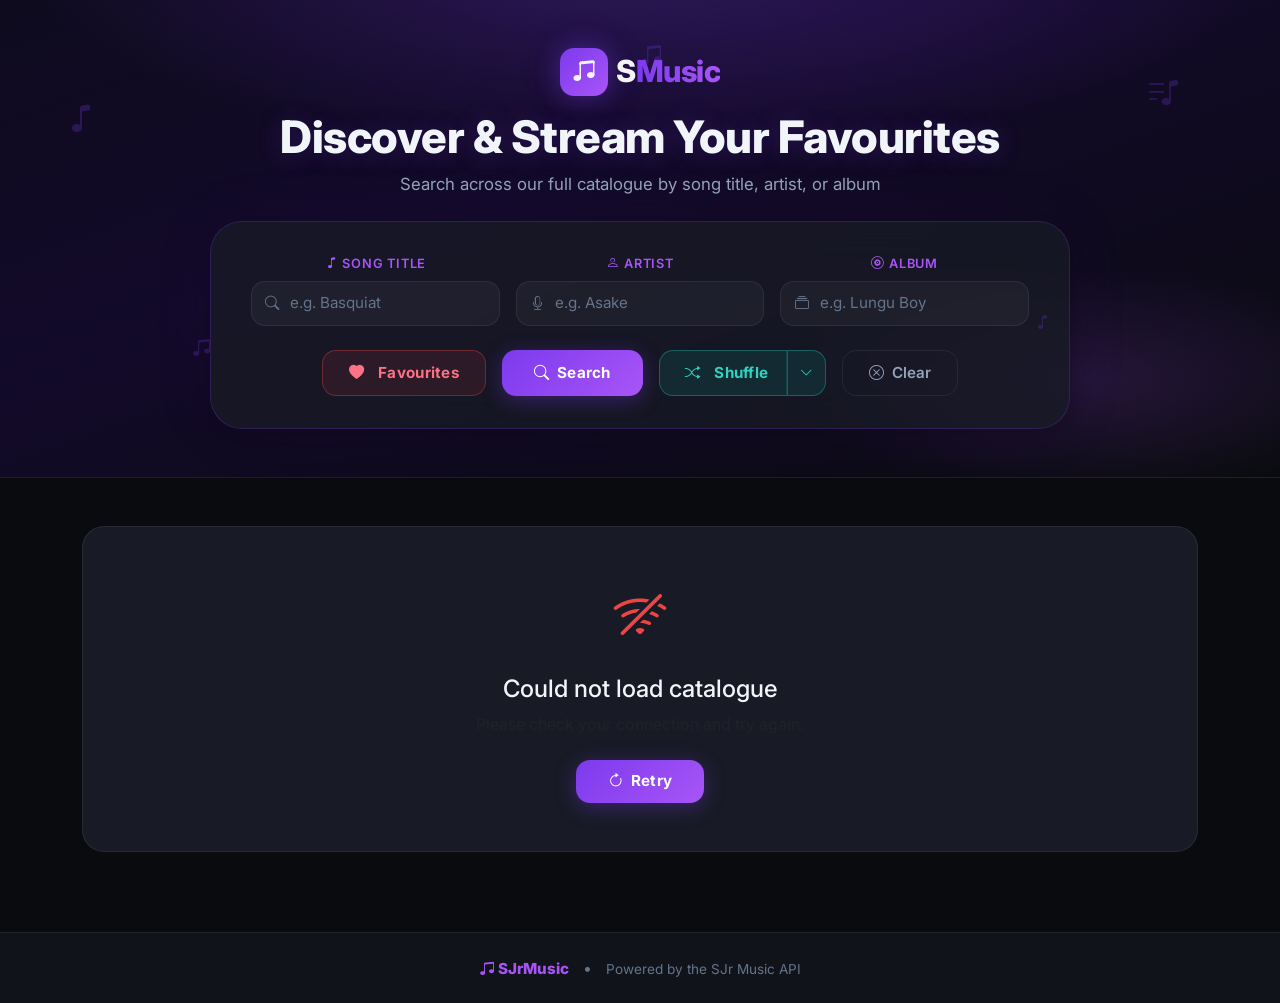
==== commit 888298b7: "testing" ====
--- a/index.html
+++ b/index.html
@@ -7,6 +7,25 @@
   <title>SJr Music – Discover &amp; Stream</title>
   <meta name="description"
     content="Search and stream thousands of songs by title, artist or album. Powered by the SJr Music API." />
+
+  <!-- PWA Manifest -->
+  <link rel="manifest" href="manifest.json" />
+
+  <!-- Theme colour (browser chrome, Android, PWA title bar) -->
+  <meta name="theme-color" content="#7c3aed" />
+
+  <!-- Android / Chrome -->
+  <meta name="mobile-web-app-capable" content="yes" />
+
+  <!-- iOS Safari -->
+  <meta name="apple-mobile-web-app-capable" content="yes" />
+  <meta name="apple-mobile-web-app-status-bar-style" content="black-translucent" />
+  <meta name="apple-mobile-web-app-title" content="SJrMusic" />
+  <link rel="apple-touch-icon" href="icons/apple-touch-icon.png" />
+
+  <!-- Favicon -->
+  <link rel="icon" type="image/png" sizes="192x192" href="icons/icon-192.png" />
+  <link rel="icon" type="image/png" sizes="512x512" href="icons/icon-512.png" />
 
   <!-- Google Fonts -->
   <link rel="preconnect" href="https://fonts.googleapis.com" />
@@ -33,7 +52,7 @@
       <div class="text-center py-5">
         <div class="logo-wrap mb-3">
           <span class="logo-icon"><i class="bi bi-music-note-beamed"></i></span>
-          <span class="logo-text">SJr<span class="logo-accent">Music</span></span>
+          <span class="logo-text">S<span class="logo-accent">Music</span></span>
         </div>
         <h1 class="hero-title">Discover &amp; Stream Your Favourites</h1>
         <p class="hero-sub">Search across our full catalogue by song title, artist, or album</p>
@@ -241,8 +260,36 @@
     </div>
   </footer>
 
+  <!-- ───────────── PWA INSTALL BANNER ───────────── -->
+  <!--
+    Hidden by default. Shown by initPWAInstall() in app.js
+    when the browser fires beforeinstallprompt.
+    Hidden again after appinstalled or user dismissal.
+  -->
+  <div id="pwaInstallBanner" class="pwa-install-banner" role="complementary"
+    aria-label="Install SJrMusic app" aria-hidden="true">
+    <div class="pwa-install-inner">
+      <span class="pwa-install-icon" aria-hidden="true">
+        <i class="bi bi-phone-fill"></i>
+      </span>
+      <div class="pwa-install-text">
+        <strong>Install SJrMusic</strong>
+        <span class="pwa-install-sub">Add to your home screen for a faster experience</span>
+      </div>
+      <button id="pwaInstallBtn" class="btn-pwa-install" aria-label="Install SJrMusic">
+        <i class="bi bi-download me-1"></i>Install
+      </button>
+      <button id="pwaInstallDismiss" class="btn-pwa-dismiss" aria-label="Dismiss install prompt">
+        <i class="bi bi-x-lg"></i>
+      </button>
+    </div>
+  </div>
+
   <!-- Bootstrap JS -->
   <script src="https://cdn.jsdelivr.net/npm/bootstrap@5.3.3/dist/js/bootstrap.bundle.min.js"></script>
+
+  <!-- IndexedDB abstraction (loaded before app.js so SJrIDB is globally available) -->
+  <script src="idb.js"></script>
 
   <!-- App Script -->
   <script src="app.js"></script>
--- a/style.css
+++ b/style.css
@@ -809,6 +809,14 @@
   font-weight: 600;
 }
 
+.detail-value.detail-play-count {
+  color: #2dd4bf;
+  font-weight: 600;
+  display: inline-flex;
+  align-items: center;
+  gap: .2rem;
+}
+
 /* ── Tag chips (clickable filter triggers inside cards) ─── */
 .tag-chips-wrap {
   display: flex;
@@ -1755,4 +1763,218 @@
   left: auto;
   right: 2.5rem;
   /* sits just left of the track number badge */
+}
+
+
+/* ═══════════════════════════════════════════════
+   PWA — INSTALL BANNER
+   Fixed bottom bar that appears when the browser
+   fires beforeinstallprompt.  Hidden by default
+   (aria-hidden / transform off-screen).
+   ═══════════════════════════════════════════════ */
+
+.pwa-install-banner {
+  position: fixed;
+  bottom: 0;
+  left: 0;
+  right: 0;
+  z-index: 9000;
+  /* Off-screen by default — JS adds .pwa-banner-visible */
+  transform: translateY(100%);
+  transition: transform .35s cubic-bezier(.4, 0, .2, 1),
+              opacity .35s cubic-bezier(.4, 0, .2, 1);
+  opacity: 0;
+  pointer-events: none;
+  padding: .75rem 1rem;
+  background: rgba(17, 19, 26, .97);
+  border-top: 1px solid rgba(124, 58, 237, .4);
+  backdrop-filter: blur(20px);
+  box-shadow:
+    0 -4px 32px rgba(0, 0, 0, .5),
+    0 0 40px rgba(124, 58, 237, .12);
+}
+
+.pwa-install-banner.pwa-banner-visible {
+  transform: translateY(0);
+  opacity: 1;
+  pointer-events: auto;
+}
+
+.pwa-install-inner {
+  display: flex;
+  align-items: center;
+  gap: .85rem;
+  max-width: 860px;
+  margin: 0 auto;
+  flex-wrap: wrap;
+}
+
+.pwa-install-icon {
+  width: 40px;
+  height: 40px;
+  flex-shrink: 0;
+  background: linear-gradient(135deg, var(--accent), var(--accent-2));
+  border-radius: var(--radius-sm);
+  display: inline-flex;
+  align-items: center;
+  justify-content: center;
+  font-size: 1.1rem;
+  color: #fff;
+  box-shadow: 0 0 16px var(--accent-glow);
+}
+
+.pwa-install-text {
+  flex: 1;
+  min-width: 160px;
+  display: flex;
+  flex-direction: column;
+  gap: .1rem;
+}
+
+.pwa-install-text strong {
+  font-size: .95rem;
+  font-weight: 700;
+  color: var(--text-1);
+}
+
+.pwa-install-sub {
+  font-size: .78rem;
+  color: var(--text-3);
+  line-height: 1.3;
+}
+
+.btn-pwa-install {
+  flex-shrink: 0;
+  background: linear-gradient(135deg, var(--accent) 0%, var(--accent-2) 100%);
+  color: #fff;
+  border: none;
+  border-radius: var(--radius-md);
+  padding: .55rem 1.4rem;
+  font-weight: 700;
+  font-family: var(--font);
+  font-size: .9rem;
+  letter-spacing: .02em;
+  cursor: pointer;
+  transition: var(--transition);
+  box-shadow: 0 4px 16px var(--accent-glow);
+  display: inline-flex;
+  align-items: center;
+}
+
+.btn-pwa-install:hover {
+  filter: brightness(1.15);
+  transform: translateY(-1px);
+  box-shadow: 0 6px 22px var(--accent-glow);
+}
+
+.btn-pwa-install:active {
+  transform: translateY(0);
+}
+
+.btn-pwa-dismiss {
+  flex-shrink: 0;
+  background: transparent;
+  color: var(--text-3);
+  border: 1px solid var(--border);
+  border-radius: var(--radius-sm);
+  width: 34px;
+  height: 34px;
+  display: inline-flex;
+  align-items: center;
+  justify-content: center;
+  cursor: pointer;
+  font-size: .85rem;
+  transition: var(--transition);
+  padding: 0;
+}
+
+.btn-pwa-dismiss:hover {
+  background: rgba(255, 255, 255, .08);
+  color: var(--text-1);
+  border-color: rgba(255, 255, 255, .2);
+}
+
+/* ── Responsive: stack on very small screens ── */
+@media (max-width: 400px) {
+  .pwa-install-inner {
+    gap: .6rem;
+  }
+
+  .pwa-install-sub {
+    display: none;
+  }
+}
+
+
+/* ═══════════════════════════════════════════════
+   PWA — SW UPDATE NOTIFICATION
+   A small toast shown when a new service worker
+   version is available.
+   ═══════════════════════════════════════════════ */
+
+.pwa-update-toast {
+  position: fixed;
+  bottom: calc(env(safe-area-inset-bottom, 0px) + 1rem);
+  right: 1rem;
+  z-index: 9100;
+  background: rgba(17, 19, 26, .97);
+  border: 1px solid rgba(124, 58, 237, .5);
+  border-radius: var(--radius-md);
+  padding: .85rem 1.2rem;
+  display: flex;
+  align-items: center;
+  gap: .75rem;
+  max-width: 340px;
+  box-shadow:
+    0 8px 32px rgba(0, 0, 0, .55),
+    0 0 24px rgba(124, 58, 237, .2);
+  backdrop-filter: blur(16px);
+  transform: translateY(120%);
+  opacity: 0;
+  transition: transform .35s cubic-bezier(.4, 0, .2, 1),
+              opacity .35s cubic-bezier(.4, 0, .2, 1);
+  pointer-events: none;
+}
+
+.pwa-update-toast.pwa-toast-visible {
+  transform: translateY(0);
+  opacity: 1;
+  pointer-events: auto;
+}
+
+.pwa-update-toast-text {
+  flex: 1;
+  font-size: .85rem;
+  color: var(--text-2);
+  line-height: 1.4;
+}
+
+.pwa-update-toast-text strong {
+  color: var(--text-1);
+}
+
+.btn-pwa-update {
+  flex-shrink: 0;
+  background: linear-gradient(135deg, var(--accent) 0%, var(--accent-2) 100%);
+  color: #fff;
+  border: none;
+  border-radius: var(--radius-sm);
+  padding: .4rem .9rem;
+  font-weight: 700;
+  font-family: var(--font);
+  font-size: .8rem;
+  cursor: pointer;
+  transition: var(--transition);
+  white-space: nowrap;
+}
+
+.btn-pwa-update:hover {
+  filter: brightness(1.15);
+}
+
+/* ── iOS safe-area padding for the install banner ── */
+@supports (padding-bottom: env(safe-area-inset-bottom)) {
+  .pwa-install-banner {
+    padding-bottom: calc(.75rem + env(safe-area-inset-bottom));
+  }
 }
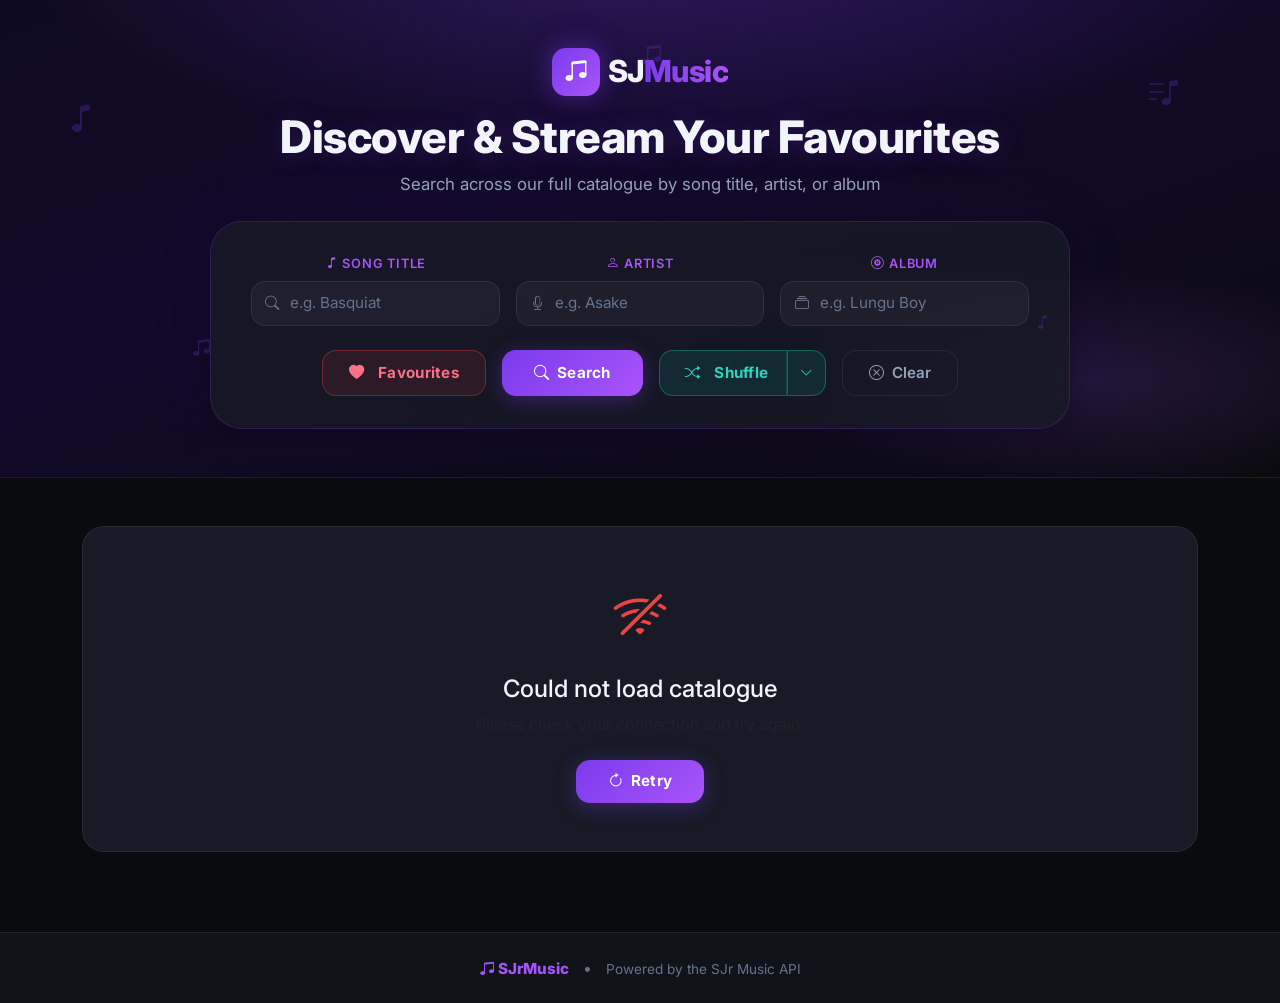
==== commit 994ed050: "testing" ====
--- a/index.html
+++ b/index.html
@@ -52,7 +52,7 @@
       <div class="text-center py-5">
         <div class="logo-wrap mb-3">
           <span class="logo-icon"><i class="bi bi-music-note-beamed"></i></span>
-          <span class="logo-text">S<span class="logo-accent">Music</span></span>
+          <span class="logo-text">SJ<span class="logo-accent">Music</span></span>
         </div>
         <h1 class="hero-title">Discover &amp; Stream Your Favourites</h1>
         <p class="hero-sub">Search across our full catalogue by song title, artist, or album</p>
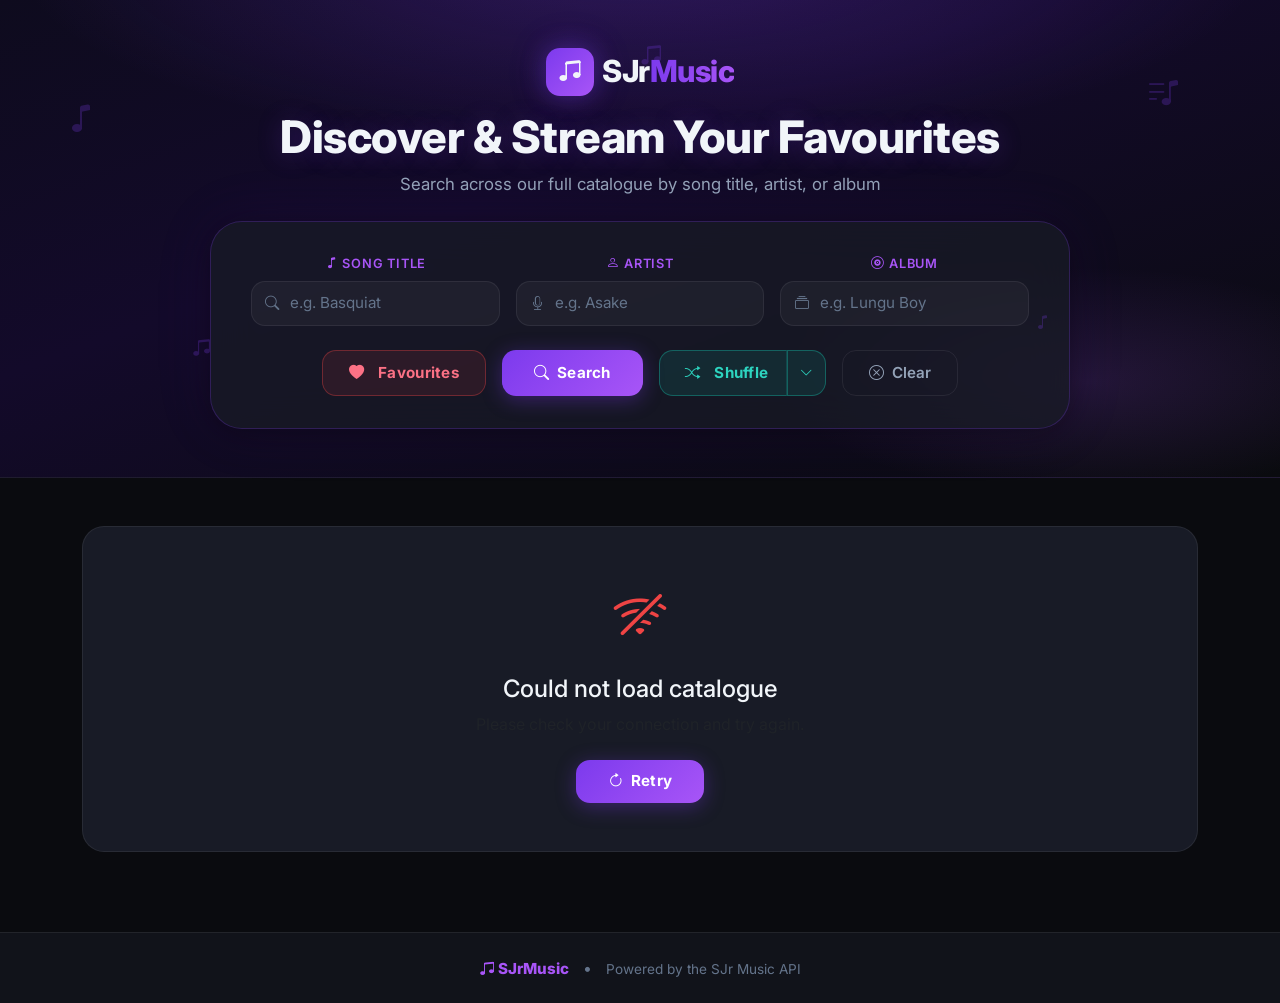
==== commit 497c9973: "testing" ====
--- a/index.html
+++ b/index.html
@@ -52,7 +52,7 @@
       <div class="text-center py-5">
         <div class="logo-wrap mb-3">
           <span class="logo-icon"><i class="bi bi-music-note-beamed"></i></span>
-          <span class="logo-text">SJ<span class="logo-accent">Music</span></span>
+          <span class="logo-text">SJr<span class="logo-accent">Music</span></span>
         </div>
         <h1 class="hero-title">Discover &amp; Stream Your Favourites</h1>
         <p class="hero-sub">Search across our full catalogue by song title, artist, or album</p>
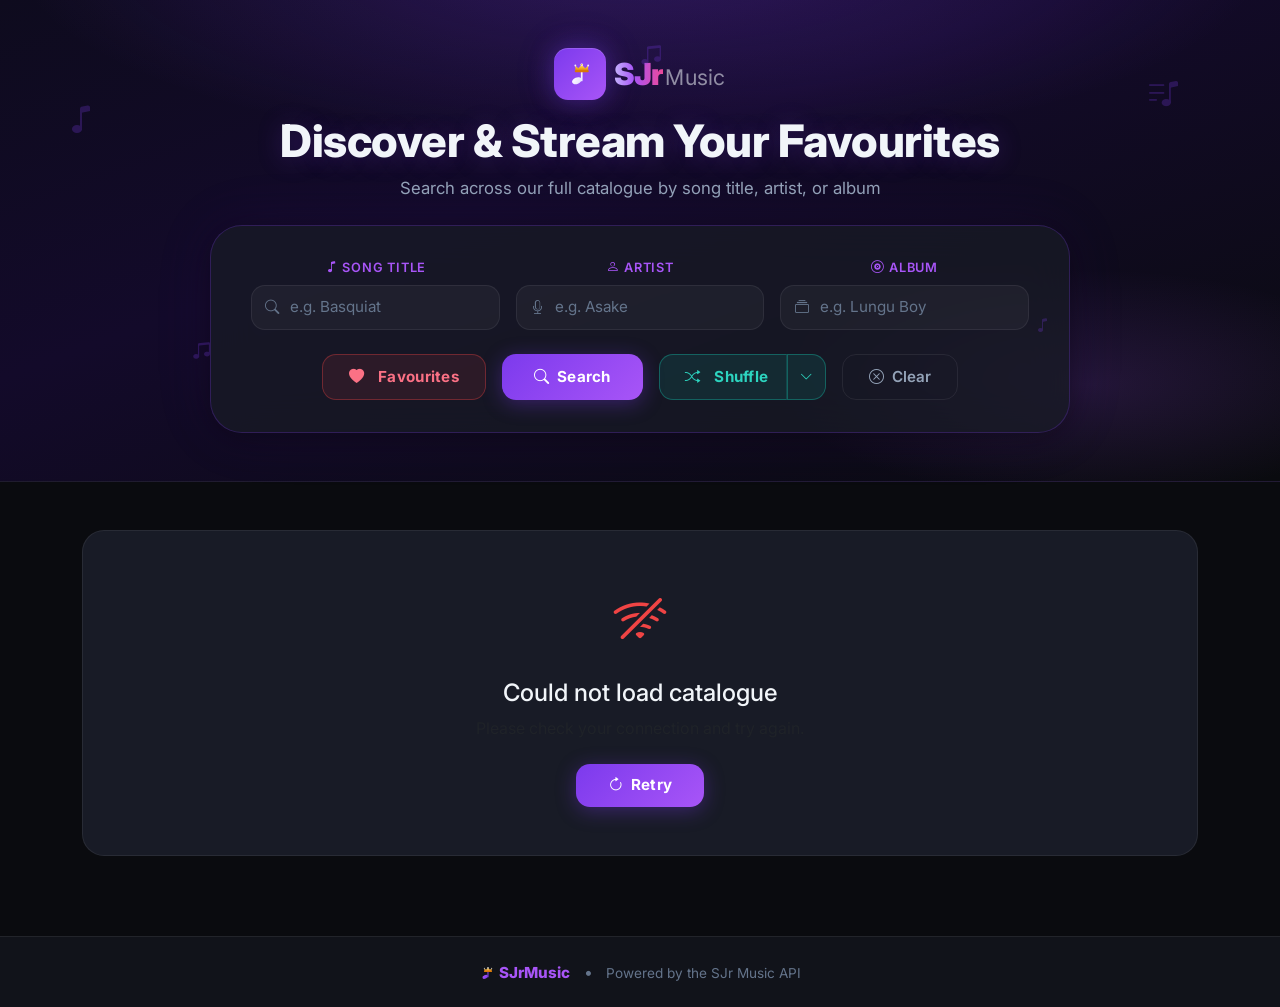
==== commit ffe1211b: "feat: add custom crown-note logo and icons for branding and PWA support" ====
--- a/index.html
+++ b/index.html
@@ -23,7 +23,8 @@
   <meta name="apple-mobile-web-app-title" content="SJrMusic" />
   <link rel="apple-touch-icon" href="icons/apple-touch-icon.png" />
 
-  <!-- Favicon -->
+  <!-- Favicon — SVG (modern browsers) + PNG fallback -->
+  <link rel="icon" type="image/svg+xml" href="icons/crown-note-logo.svg" />
   <link rel="icon" type="image/png" sizes="192x192" href="icons/icon-192.png" />
   <link rel="icon" type="image/png" sizes="512x512" href="icons/icon-512.png" />
 
@@ -51,8 +52,43 @@
     <div class="container position-relative">
       <div class="text-center py-5">
         <div class="logo-wrap mb-3">
-          <span class="logo-icon"><i class="bi bi-music-note-beamed"></i></span>
-          <span class="logo-text">SJr<span class="logo-accent">Music</span></span>
+          <!-- Crown Note SVG logo mark -->
+          <span class="logo-icon" aria-hidden="true">
+            <svg xmlns="http://www.w3.org/2000/svg" viewBox="0 0 48 48" width="28" height="28" aria-hidden="true" focusable="false">
+              <defs>
+                <linearGradient id="hNoteG" x1="0%" y1="0%" x2="100%" y2="100%">
+                  <stop offset="0%" stop-color="#ffffff"/>
+                  <stop offset="100%" stop-color="#e2d9ff"/>
+                </linearGradient>
+                <linearGradient id="hGoldG" x1="0%" y1="0%" x2="0%" y2="100%">
+                  <stop offset="0%" stop-color="#fde68a"/>
+                  <stop offset="50%" stop-color="#f0b429"/>
+                  <stop offset="100%" stop-color="#d97706"/>
+                </linearGradient>
+              </defs>
+              <!-- Note head -->
+              <ellipse cx="18.5" cy="35.5" rx="8.5" ry="5.5"
+                fill="url(#hNoteG)" transform="rotate(-22, 18.5, 35.5)"/>
+              <!-- Stem -->
+              <rect x="25.5" y="15.5" width="3" height="21" rx="1.5"
+                fill="url(#hNoteG)"/>
+              <!-- Crown body -->
+              <path d="M 16,19 L 16,9.5 L 21,14 L 27,8 L 33,14 L 38,9.5 L 38,19 Z"
+                fill="url(#hGoldG)"/>
+              <!-- Crown base band -->
+              <rect x="15" y="17.5" width="24" height="3.5" rx="1.75"
+                fill="#d97706"/>
+              <!-- Crown gems -->
+              <circle cx="27" cy="8" r="2.2" fill="#fff" opacity="0.95"/>
+              <circle cx="27" cy="8" r="1.3" fill="#f0b429"/>
+              <circle cx="16" cy="9.5" r="1.6" fill="#fff" opacity="0.9"/>
+              <circle cx="38" cy="9.5" r="1.6" fill="#fff" opacity="0.9"/>
+            </svg>
+          </span>
+          <!-- Wordmark: SJr (bold gradient) + Music (lighter) -->
+          <span class="logo-text" aria-label="SJrMusic">
+            <span class="logo-sjr">SJr</span><span class="logo-music-word">Music</span>
+          </span>
         </div>
         <h1 class="hero-title">Discover &amp; Stream Your Favourites</h1>
         <p class="hero-sub">Search across our full catalogue by song title, artist, or album</p>
@@ -129,6 +165,11 @@
                   <span class="shuffle-item-emoji">🌎</span>
                   <span class="shuffle-item-label">Foreign Music</span>
                 </button>
+                <button class="shuffle-dropdown-item" data-shuffle-mode="gospel" role="menuitem">
+                  <span class="shuffle-check-icon"><i class="bi bi-check2"></i></span>
+                  <span class="shuffle-item-emoji">🙏</span>
+                  <span class="shuffle-item-label">Gospel Music</span>
+                </button>
               </div>
             </div>
             <button id="clearBtn" class="btn btn-clear">
@@ -254,8 +295,30 @@
   <!-- ───────────── FOOTER ───────────── -->
   <footer class="site-footer-bar">
     <div class="container text-center">
-      <span class="footer-logo"><i class="bi bi-music-note-beamed me-1"></i>SJrMusic</span>
-      <span class="footer-sep">•</span>
+      <span class="footer-logo">
+        <!-- Mini Crown Note in footer -->
+        <svg xmlns="http://www.w3.org/2000/svg" viewBox="0 0 48 48" width="16" height="16"
+          aria-hidden="true" focusable="false" style="vertical-align:-3px;margin-right:.3rem">
+          <defs>
+            <linearGradient id="fNoteG" x1="0%" y1="0%" x2="100%" y2="100%">
+              <stop offset="0%" stop-color="#a855f7"/>
+              <stop offset="100%" stop-color="#7c3aed"/>
+            </linearGradient>
+            <linearGradient id="fGoldG" x1="0%" y1="0%" x2="0%" y2="100%">
+              <stop offset="0%" stop-color="#fde68a"/>
+              <stop offset="100%" stop-color="#d97706"/>
+            </linearGradient>
+          </defs>
+          <ellipse cx="18.5" cy="35.5" rx="8.5" ry="5.5"
+            fill="url(#fNoteG)" transform="rotate(-22, 18.5, 35.5)"/>
+          <rect x="25.5" y="15.5" width="3" height="21" rx="1.5" fill="url(#fNoteG)"/>
+          <path d="M 16,19 L 16,9.5 L 21,14 L 27,8 L 33,14 L 38,9.5 L 38,19 Z" fill="url(#fGoldG)"/>
+          <rect x="15" y="17.5" width="24" height="3.5" rx="1.75" fill="#d97706"/>
+          <circle cx="27" cy="8" r="2.2" fill="#fff" opacity="0.9"/>
+          <circle cx="16" cy="9.5" r="1.6" fill="#fff" opacity="0.85"/>
+          <circle cx="38" cy="9.5" r="1.6" fill="#fff" opacity="0.85"/>
+        </svg>SJrMusic</span>
+      <span class="footer-sep">&bull;</span>
       <span class="footer-text">Powered by the SJr Music API</span>
     </div>
   </footer>
@@ -270,7 +333,26 @@
     aria-label="Install SJrMusic app" aria-hidden="true">
     <div class="pwa-install-inner">
       <span class="pwa-install-icon" aria-hidden="true">
-        <i class="bi bi-phone-fill"></i>
+        <!-- Crown Note mini icon in install banner -->
+        <svg xmlns="http://www.w3.org/2000/svg" viewBox="0 0 48 48" width="28" height="28"
+          aria-hidden="true" focusable="false">
+          <defs>
+            <linearGradient id="pNoteG" x1="0%" y1="0%" x2="100%" y2="100%">
+              <stop offset="0%" stop-color="#a855f7"/><stop offset="100%" stop-color="#7c3aed"/>
+            </linearGradient>
+            <linearGradient id="pGoldG" x1="0%" y1="0%" x2="0%" y2="100%">
+              <stop offset="0%" stop-color="#fde68a"/><stop offset="100%" stop-color="#d97706"/>
+            </linearGradient>
+          </defs>
+          <ellipse cx="18.5" cy="35.5" rx="8.5" ry="5.5"
+            fill="url(#pNoteG)" transform="rotate(-22, 18.5, 35.5)"/>
+          <rect x="25.5" y="15.5" width="3" height="21" rx="1.5" fill="url(#pNoteG)"/>
+          <path d="M 16,19 L 16,9.5 L 21,14 L 27,8 L 33,14 L 38,9.5 L 38,19 Z" fill="url(#pGoldG)"/>
+          <rect x="15" y="17.5" width="24" height="3.5" rx="1.75" fill="#d97706"/>
+          <circle cx="27" cy="8" r="2.2" fill="#fff" opacity="0.95"/>
+          <circle cx="16" cy="9.5" r="1.6" fill="#fff" opacity="0.9"/>
+          <circle cx="38" cy="9.5" r="1.6" fill="#fff" opacity="0.9"/>
+        </svg>
       </span>
       <div class="pwa-install-text">
         <strong>Install SJrMusic</strong>
--- a/style.css
+++ b/style.css
@@ -76,31 +76,76 @@
   gap: .5rem;
 }
 
+/* ── Logo icon container ────────────────── */
 .logo-icon {
-  width: 48px;
-  height: 48px;
+  width: 52px;
+  height: 52px;
   background: linear-gradient(135deg, var(--accent), var(--accent-2));
   border-radius: var(--radius-md);
   display: inline-flex;
   align-items: center;
   justify-content: center;
   font-size: 1.5rem;
-  box-shadow: 0 0 24px var(--accent-glow), var(--shadow-glow);
-}
-
+  box-shadow:
+    0 0 24px var(--accent-glow),
+    var(--shadow-glow),
+    inset 0 1px 0 rgba(255,255,255,0.15);
+  transition: transform .25s cubic-bezier(.34, 1.56, .64, 1),
+              box-shadow .25s ease;
+  flex-shrink: 0;
+}
+
+.logo-wrap:hover .logo-icon {
+  transform: scale(1.08) rotate(-3deg);
+  box-shadow:
+    0 0 36px rgba(124, 58, 237, .55),
+    0 0 0 2px rgba(168, 85, 247, .4),
+    inset 0 1px 0 rgba(255,255,255,0.15);
+}
+
+/* ── Wordmark ────────────────────────── */
 .logo-text {
   font-size: 1.9rem;
   font-weight: 800;
   letter-spacing: -.5px;
   color: var(--text-1);
-}
-
+  line-height: 1;
+  display: inline-flex;
+  align-items: baseline;
+  gap: 0;
+}
+
+/* "SJr" — bold gradient, tight tracking */
+.logo-sjr {
+  font-size: 1.9rem;
+  font-weight: 900;
+  letter-spacing: -.04em;
+  background: linear-gradient(90deg, #c4b5fd 0%, var(--accent-2) 40%, #ec4899 100%);
+  -webkit-background-clip: text;
+  -webkit-text-fill-color: transparent;
+  background-clip: text;
+}
+
+/* "Music" — regular weight, muted, sits right after SJr */
+.logo-music-word {
+  font-size: 1.35rem;
+  font-weight: 400;
+  letter-spacing: .01em;
+  color: rgba(241, 245, 249, 0.55);
+  -webkit-text-fill-color: rgba(241, 245, 249, 0.55);
+  margin-left: .12em;
+  align-self: flex-end;
+  padding-bottom: .05em;
+}
+
+/* Legacy .logo-accent kept for any other reference (offline.html etc.) */
 .logo-accent {
   background: linear-gradient(90deg, var(--accent), var(--accent-2));
   -webkit-background-clip: text;
   -webkit-text-fill-color: transparent;
   background-clip: text;
 }
+
 
 /* ── Hero text ────────────────────────── */
 .hero-title {
@@ -1766,6 +1811,116 @@
 }
 
 
+/* ── Offline availability badge on favourited cards ─────────────────────────
+   Injected by app.js initFavourites when a song's audio is being cached
+   or has been successfully cached for offline playback.
+
+   States:
+     .fav-offline-pending  — pulsing spinner while the SW fetches the audio
+     .fav-offline-cached   — green "Available offline" confirmation
+     .fav-offline-failed   — muted warning when caching failed
+   ─────────────────────────────────────────────────────────────────────────── */
+
+.fav-offline-badge {
+  position: absolute;
+  bottom: .6rem;
+  left: .6rem;
+  z-index: 5;
+  display: inline-flex;
+  align-items: center;
+  gap: .35rem;
+  padding: .28em .7em .28em .55em;
+  border-radius: 999px;
+  font-size: .72rem;
+  font-weight: 700;
+  letter-spacing: .03em;
+  backdrop-filter: blur(10px);
+  transition: opacity .3s ease, transform .3s ease;
+  pointer-events: none;            /* doesn't intercept clicks */
+  white-space: nowrap;
+  max-width: calc(100% - 1.2rem); /* never overflow the card */
+}
+
+/* ── Pending: dark pill with animated spinner + subtle pulse ── */
+.fav-offline-badge.fav-offline-pending {
+  background: rgba(10, 11, 18, .78);
+  border: 1px solid rgba(255, 255, 255, .12);
+  color: var(--text-2);
+  animation: offlinePendingPulse 1.8s ease-in-out infinite;
+}
+
+/* Circular CSS spinner element */
+.fav-offline-spinner {
+  display: inline-block;
+  width: 10px;
+  height: 10px;
+  border: 2px solid rgba(255, 255, 255, .2);
+  border-top-color: var(--accent-2);
+  border-radius: 50%;
+  flex-shrink: 0;
+  animation: offlineSpinnerRot .8s linear infinite;
+}
+
+@keyframes offlineSpinnerRot {
+  to { transform: rotate(360deg); }
+}
+
+@keyframes offlinePendingPulse {
+  0%, 100% { opacity: .85; }
+  50%       { opacity: 1;   }
+}
+
+/* ── Cached: green pill with wifi-off icon ── */
+.fav-offline-badge.fav-offline-cached {
+  background: rgba(16, 185, 129, .15);
+  border: 1px solid rgba(16, 185, 129, .45);
+  color: #34d399;
+  box-shadow: 0 0 10px rgba(16, 185, 129, .18);
+}
+
+.fav-offline-badge.fav-offline-cached .fav-offline-icon {
+  font-size: .8rem;
+  color: #34d399;
+  flex-shrink: 0;
+}
+
+/* ── Failed: muted red-grey pill ── */
+.fav-offline-badge.fav-offline-failed {
+  background: rgba(239, 68, 68, .08);
+  border: 1px solid rgba(239, 68, 68, .25);
+  color: var(--text-3);
+}
+
+.fav-offline-badge.fav-offline-failed .fav-offline-icon {
+  font-size: .8rem;
+  color: #ef4444;
+  flex-shrink: 0;
+}
+
+.fav-offline-label {
+  flex: 1;
+  overflow: hidden;
+  text-overflow: ellipsis;
+}
+
+/* ── In the recent grid, shift badge to avoid the NEW badge overlap ── */
+#recentGrid .song-card .fav-offline-badge {
+  bottom: .6rem;
+  left: .6rem;    /* stays bottom-left, which doesn't clash with NEW (top-left) */
+}
+
+/* ── Responsive: hide label on very narrow cards, keep icon only ── */
+@media (max-width: 320px) {
+  .fav-offline-label {
+    display: none;
+  }
+  .fav-offline-badge {
+    padding: .35em;
+    border-radius: 50%;
+  }
+}
+
+
 /* ═══════════════════════════════════════════════
    PWA — INSTALL BANNER
    Fixed bottom bar that appears when the browser
